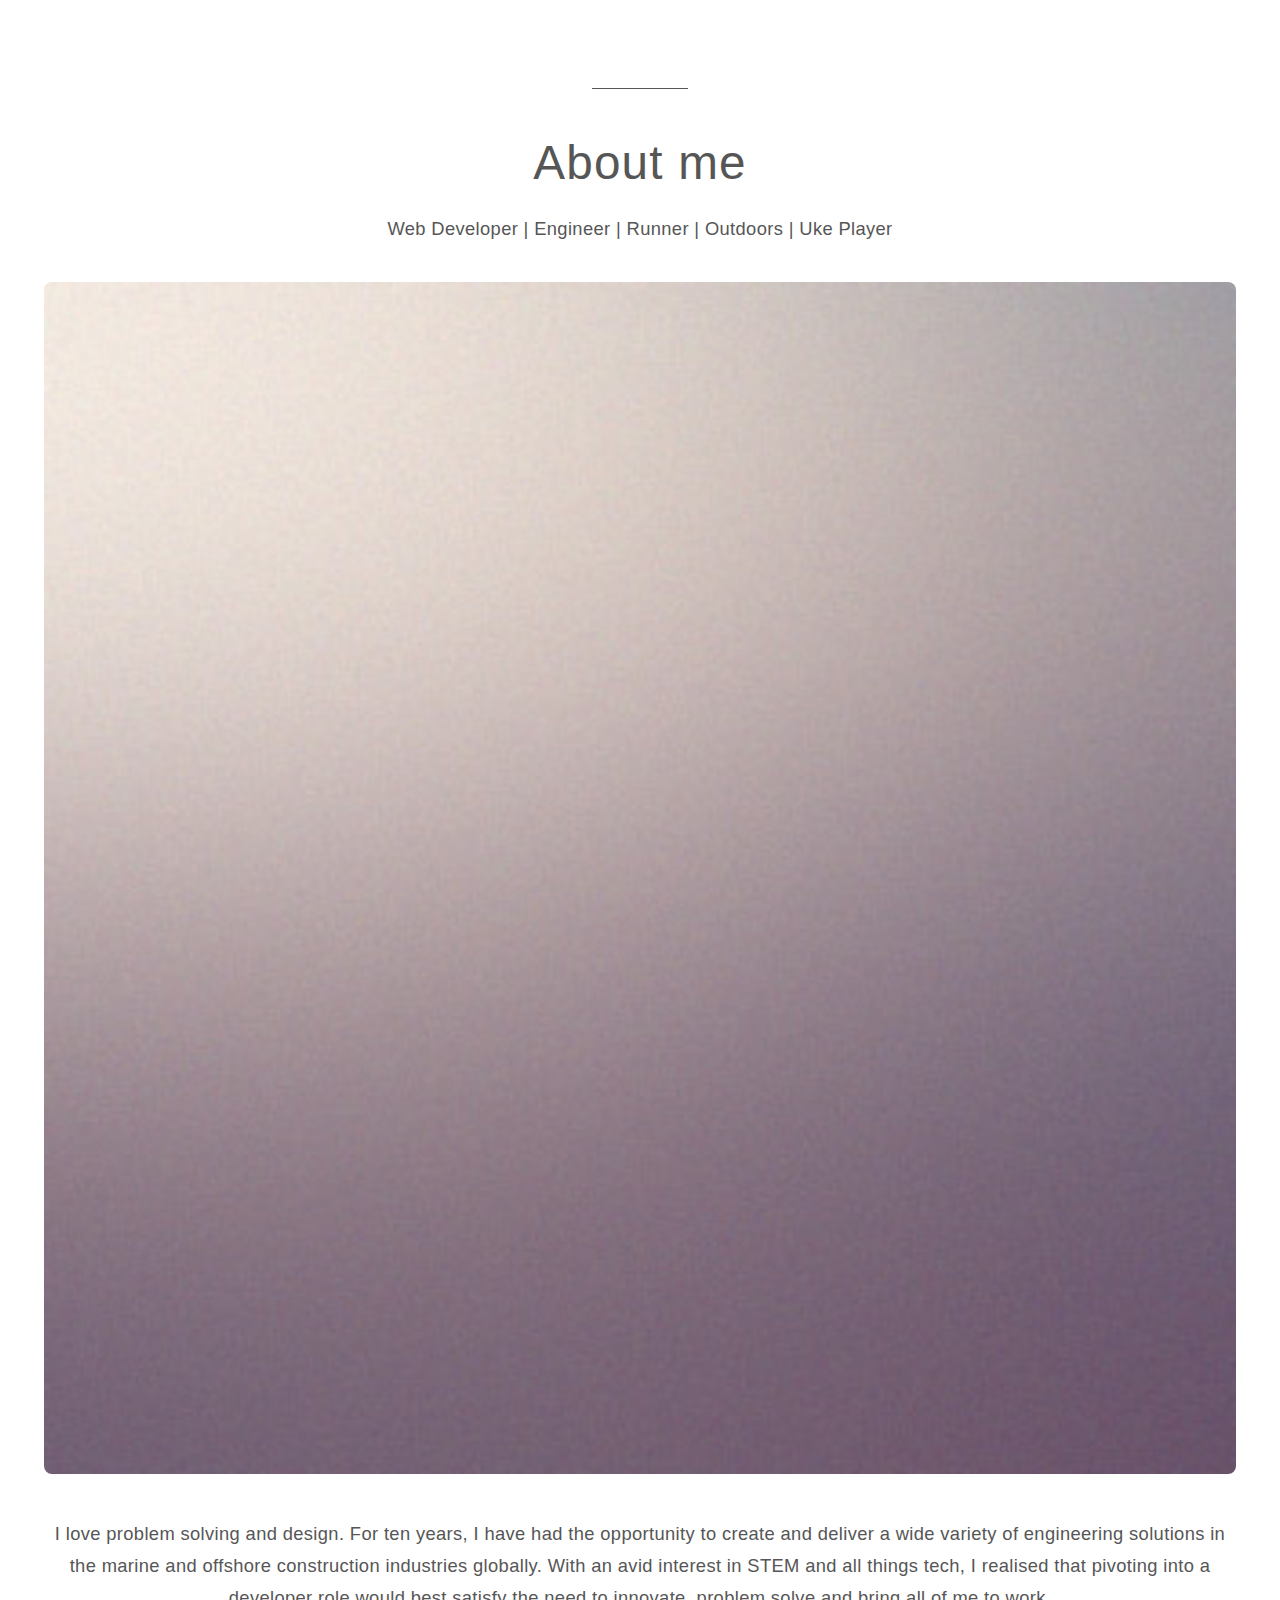
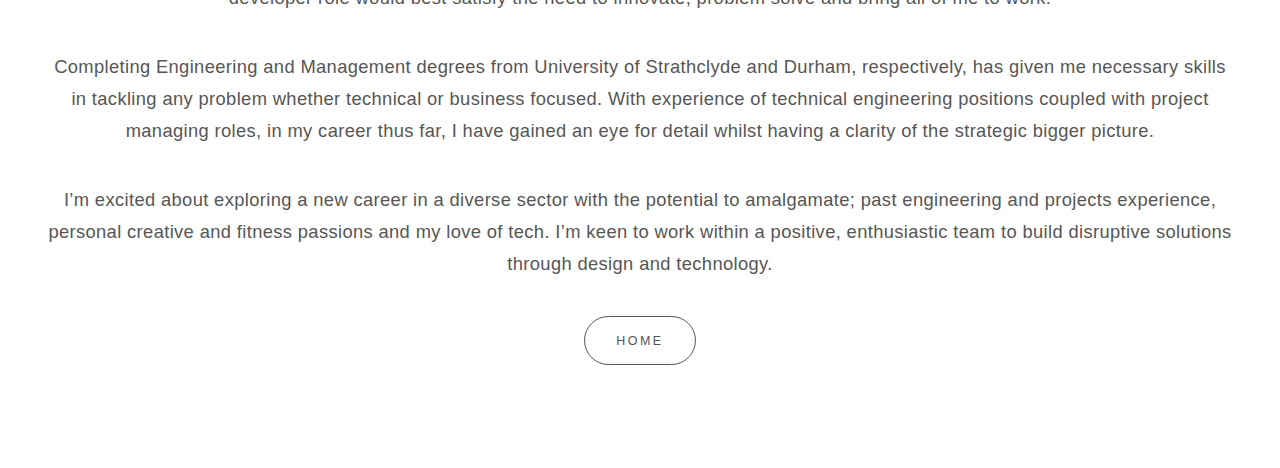
==== aboutme.html @ ddd63828 "general layout" ====
<!DOCTYPE HTML>

<html>
	<head>
		<title>About Me</title>
		<meta charset="utf-8" />
		<meta name="viewport" content="width=device-width, initial-scale=1, user-scalable=no" />
		<!--[if lte IE 8]><script src="assets/js/ie/html5shiv.js"></script><![endif]-->
		<link rel="stylesheet" href="assets/css/main.css" />
		<!--[if lte IE 9]><link rel="stylesheet" href="assets/css/ie9.css" /><![endif]-->
		<!--[if lte IE 8]><link rel="stylesheet" href="assets/css/ie8.css" /><![endif]-->
	</head>
	<body>


		<!-- Wrapper -->
			<div id="wrapper">

				<!-- Main -->
					<section id="main" class="wrapper style1">
						<div class="inner">
							<header class="major">
								<h1>About me</h1>
								<p>Web Developer | Engineer | Runner | Outdoors | Uke Player</p>
							<span class="image main"><img src="images/pic01.jpg" alt="" /></span>
							<p>I love problem solving and design. For ten years, I have had the opportunity to create and deliver a wide variety of engineering solutions in the marine and offshore construction industries globally.  With an avid interest in STEM and all things tech, I realised that pivoting into a developer role would best satisfy the need to innovate, problem solve and bring all of me to work. </p>

							<p>Completing Engineering and Management degrees from University of Strathclyde and Durham, respectively, has given me necessary skills in tackling any problem whether technical or business focused. With experience of technical engineering positions coupled with project managing roles, in my career thus far, I have gained an eye for detail whilst having a clarity of the strategic bigger picture.</p>

							<p>I’m excited about exploring a new career in a diverse sector with the potential to amalgamate; past engineering and projects experience, personal creative and fitness passions and my love of tech. I’m keen to work within a positive, enthusiastic team to build disruptive solutions through design and technology.</p>

              <ul class="actions">
                <li><a href="index.html" class="button big">Home</a></li>
              </ul>

              </header>
						</div>
					</section>



			</div>

		<!-- Scripts -->
			<script src="assets/js/jquery.min.js"></script>
			<script src="assets/js/skel.min.js"></script>
			<script src="assets/js/util.js"></script>
			<!--[if lte IE 8]><script src="assets/js/ie/respond.min.js"></script><![endif]-->
			<script src="assets/js/main.js"></script>

	</body>
</html>
---- assets/css/main.css ----
@import url(font-awesome.min.css);
/* @import url("https://fonts.googleapis.com/css?family=Raleway:300,300italic,500,500italic"); */
@import url('https://fonts.googleapis.com/css?family=Montserrat:300,300italic,500,500italic');


/* Reset */

	html, body, div, span, applet, object, iframe, h1, h2, h3, h4, h5, h6, p, blockquote, pre, a, abbr, acronym, address, big, cite, code, del, dfn, em, img, ins, kbd, q, s, samp, small, strike, strong, sub, sup, tt, var, b, u, i, center, dl, dt, dd, ol, ul, li, fieldset, form, label, legend, table, caption, tbody, tfoot, thead, tr, th, td, article, aside, canvas, details, embed, figure, figcaption, footer, header, hgroup, menu, nav, output, ruby, section, summary, time, mark, audio, video {
		margin: 0;
		padding: 0;
		border: 0;
		font-size: 100%;
		font: inherit;
		vertical-align: baseline;
	}

	article, aside, details, figcaption, figure, footer, header, hgroup, menu, nav, section {
		display: block;
	}

	body {
		line-height: 1;
	}

	ol, ul {
		list-style: none;
	}

	blockquote, q {
		quotes: none;
	}

	blockquote:before, blockquote:after, q:before, q:after {
		content: '';
		content: none;
	}

	table {
		border-collapse: collapse;
		border-spacing: 0;
	}

	body {
		-webkit-text-size-adjust: none;
	}

/* Box Model */

	*, *:before, *:after {
		-moz-box-sizing: border-box;
		-webkit-box-sizing: border-box;
		box-sizing: border-box;
	}

/* Grid */

	.row {
		border-bottom: solid 1px transparent;
		-moz-box-sizing: border-box;
		-webkit-box-sizing: border-box;
		box-sizing: border-box;
	}

	.row > * {
		float: left;
		-moz-box-sizing: border-box;
		-webkit-box-sizing: border-box;
		box-sizing: border-box;
	}

	.row:after, .row:before {
		content: '';
		display: block;
		clear: both;
		height: 0;
	}

	.row.uniform > * > :first-child {
		margin-top: 0;
	}

	.row.uniform > * > :last-child {
		margin-bottom: 0;
	}

	.row.\30 \25 > * {
		padding: 0 0 0 0em;
	}

	.row.\30 \25 {
		margin: 0 0 -1px 0em;
	}

	.row.uniform.\30 \25 > * {
		padding: 0em 0 0 0em;
	}

	.row.uniform.\30 \25 {
		margin: 0em 0 -1px 0em;
	}

	.row > * {
		padding: 0 0 0 2em;
	}

	.row {
		margin: 0 0 -1px -2em;
	}

	.row.uniform > * {
		padding: 2em 0 0 2em;
	}

	.row.uniform {
		margin: -2em 0 -1px -2em;
	}

	.row.\32 00\25 > * {
		padding: 0 0 0 4em;
	}

	.row.\32 00\25 {
		margin: 0 0 -1px -4em;
	}

	.row.uniform.\32 00\25 > * {
		padding: 4em 0 0 4em;
	}

	.row.uniform.\32 00\25 {
		margin: -4em 0 -1px -4em;
	}

	.row.\31 50\25 > * {
		padding: 0 0 0 3em;
	}

	.row.\31 50\25 {
		margin: 0 0 -1px -3em;
	}

	.row.uniform.\31 50\25 > * {
		padding: 3em 0 0 3em;
	}

	.row.uniform.\31 50\25 {
		margin: -3em 0 -1px -3em;
	}

	.row.\35 0\25 > * {
		padding: 0 0 0 1em;
	}

	.row.\35 0\25 {
		margin: 0 0 -1px -1em;
	}

	.row.uniform.\35 0\25 > * {
		padding: 1em 0 0 1em;
	}

	.row.uniform.\35 0\25 {
		margin: -1em 0 -1px -1em;
	}

	.row.\32 5\25 > * {
		padding: 0 0 0 0.5em;
	}

	.row.\32 5\25 {
		margin: 0 0 -1px -0.5em;
	}

	.row.uniform.\32 5\25 > * {
		padding: 0.5em 0 0 0.5em;
	}

	.row.uniform.\32 5\25 {
		margin: -0.5em 0 -1px -0.5em;
	}

	.\31 2u, .\31 2u\24 {
		width: 100%;
		clear: none;
		margin-left: 0;
	}

	.\31 1u, .\31 1u\24 {
		width: 91.6666666667%;
		clear: none;
		margin-left: 0;
	}

	.\31 0u, .\31 0u\24 {
		width: 83.3333333333%;
		clear: none;
		margin-left: 0;
	}

	.\39 u, .\39 u\24 {
		width: 75%;
		clear: none;
		margin-left: 0;
	}

	.\38 u, .\38 u\24 {
		width: 66.6666666667%;
		clear: none;
		margin-left: 0;
	}

	.\37 u, .\37 u\24 {
		width: 58.3333333333%;
		clear: none;
		margin-left: 0;
	}

	.\36 u, .\36 u\24 {
		width: 50%;
		clear: none;
		margin-left: 0;
	}

	.\35 u, .\35 u\24 {
		width: 41.6666666667%;
		clear: none;
		margin-left: 0;
	}

	.\34 u, .\34 u\24 {
		width: 33.3333333333%;
		clear: none;
		margin-left: 0;
	}

	.\33 u, .\33 u\24 {
		width: 25%;
		clear: none;
		margin-left: 0;
	}

	.\32 u, .\32 u\24 {
		width: 16.6666666667%;
		clear: none;
		margin-left: 0;
	}

	.\31 u, .\31 u\24 {
		width: 8.3333333333%;
		clear: none;
		margin-left: 0;
	}

	.\31 2u\24 + *,
	.\31 1u\24 + *,
	.\31 0u\24 + *,
	.\39 u\24 + *,
	.\38 u\24 + *,
	.\37 u\24 + *,
	.\36 u\24 + *,
	.\35 u\24 + *,
	.\34 u\24 + *,
	.\33 u\24 + *,
	.\32 u\24 + *,
	.\31 u\24 + * {
		clear: left;
	}

	.\-11u {
		margin-left: 91.66667%;
	}

	.\-10u {
		margin-left: 83.33333%;
	}

	.\-9u {
		margin-left: 75%;
	}

	.\-8u {
		margin-left: 66.66667%;
	}

	.\-7u {
		margin-left: 58.33333%;
	}

	.\-6u {
		margin-left: 50%;
	}

	.\-5u {
		margin-left: 41.66667%;
	}

	.\-4u {
		margin-left: 33.33333%;
	}

	.\-3u {
		margin-left: 25%;
	}

	.\-2u {
		margin-left: 16.66667%;
	}

	.\-1u {
		margin-left: 8.33333%;
	}

	@media screen and (max-width: 1680px) {

		.row > * {
			padding: 0 0 0 2em;
		}

		.row {
			margin: 0 0 -1px -2em;
		}

		.row.uniform > * {
			padding: 2em 0 0 2em;
		}

		.row.uniform {
			margin: -2em 0 -1px -2em;
		}

		.row.\32 00\25 > * {
			padding: 0 0 0 4em;
		}

		.row.\32 00\25 {
			margin: 0 0 -1px -4em;
		}

		.row.uniform.\32 00\25 > * {
			padding: 4em 0 0 4em;
		}

		.row.uniform.\32 00\25 {
			margin: -4em 0 -1px -4em;
		}

		.row.\31 50\25 > * {
			padding: 0 0 0 3em;
		}

		.row.\31 50\25 {
			margin: 0 0 -1px -3em;
		}

		.row.uniform.\31 50\25 > * {
			padding: 3em 0 0 3em;
		}

		.row.uniform.\31 50\25 {
			margin: -3em 0 -1px -3em;
		}

		.row.\35 0\25 > * {
			padding: 0 0 0 1em;
		}

		.row.\35 0\25 {
			margin: 0 0 -1px -1em;
		}

		.row.uniform.\35 0\25 > * {
			padding: 1em 0 0 1em;
		}

		.row.uniform.\35 0\25 {
			margin: -1em 0 -1px -1em;
		}

		.row.\32 5\25 > * {
			padding: 0 0 0 0.5em;
		}

		.row.\32 5\25 {
			margin: 0 0 -1px -0.5em;
		}

		.row.uniform.\32 5\25 > * {
			padding: 0.5em 0 0 0.5em;
		}

		.row.uniform.\32 5\25 {
			margin: -0.5em 0 -1px -0.5em;
		}

		.\31 2u\28xlarge\29, .\31 2u\24\28xlarge\29 {
			width: 100%;
			clear: none;
			margin-left: 0;
		}

		.\31 1u\28xlarge\29, .\31 1u\24\28xlarge\29 {
			width: 91.6666666667%;
			clear: none;
			margin-left: 0;
		}

		.\31 0u\28xlarge\29, .\31 0u\24\28xlarge\29 {
			width: 83.3333333333%;
			clear: none;
			margin-left: 0;
		}

		.\39 u\28xlarge\29, .\39 u\24\28xlarge\29 {
			width: 75%;
			clear: none;
			margin-left: 0;
		}

		.\38 u\28xlarge\29, .\38 u\24\28xlarge\29 {
			width: 66.6666666667%;
			clear: none;
			margin-left: 0;
		}

		.\37 u\28xlarge\29, .\37 u\24\28xlarge\29 {
			width: 58.3333333333%;
			clear: none;
			margin-left: 0;
		}

		.\36 u\28xlarge\29, .\36 u\24\28xlarge\29 {
			width: 50%;
			clear: none;
			margin-left: 0;
		}

		.\35 u\28xlarge\29, .\35 u\24\28xlarge\29 {
			width: 41.6666666667%;
			clear: none;
			margin-left: 0;
		}

		.\34 u\28xlarge\29, .\34 u\24\28xlarge\29 {
			width: 33.3333333333%;
			clear: none;
			margin-left: 0;
		}

		.\33 u\28xlarge\29, .\33 u\24\28xlarge\29 {
			width: 25%;
			clear: none;
			margin-left: 0;
		}

		.\32 u\28xlarge\29, .\32 u\24\28xlarge\29 {
			width: 16.6666666667%;
			clear: none;
			margin-left: 0;
		}

		.\31 u\28xlarge\29, .\31 u\24\28xlarge\29 {
			width: 8.3333333333%;
			clear: none;
			margin-left: 0;
		}

		.\31 2u\24\28xlarge\29 + *,
		.\31 1u\24\28xlarge\29 + *,
		.\31 0u\24\28xlarge\29 + *,
		.\39 u\24\28xlarge\29 + *,
		.\38 u\24\28xlarge\29 + *,
		.\37 u\24\28xlarge\29 + *,
		.\36 u\24\28xlarge\29 + *,
		.\35 u\24\28xlarge\29 + *,
		.\34 u\24\28xlarge\29 + *,
		.\33 u\24\28xlarge\29 + *,
		.\32 u\24\28xlarge\29 + *,
		.\31 u\24\28xlarge\29 + * {
			clear: left;
		}

		.\-11u\28xlarge\29 {
			margin-left: 91.66667%;
		}

		.\-10u\28xlarge\29 {
			margin-left: 83.33333%;
		}

		.\-9u\28xlarge\29 {
			margin-left: 75%;
		}

		.\-8u\28xlarge\29 {
			margin-left: 66.66667%;
		}

		.\-7u\28xlarge\29 {
			margin-left: 58.33333%;
		}

		.\-6u\28xlarge\29 {
			margin-left: 50%;
		}

		.\-5u\28xlarge\29 {
			margin-left: 41.66667%;
		}

		.\-4u\28xlarge\29 {
			margin-left: 33.33333%;
		}

		.\-3u\28xlarge\29 {
			margin-left: 25%;
		}

		.\-2u\28xlarge\29 {
			margin-left: 16.66667%;
		}

		.\-1u\28xlarge\29 {
			margin-left: 8.33333%;
		}

	}

	@media screen and (max-width: 1280px) {

		.row > * {
			padding: 0 0 0 2em;
		}

		.row {
			margin: 0 0 -1px -2em;
		}

		.row.uniform > * {
			padding: 2em 0 0 2em;
		}

		.row.uniform {
			margin: -2em 0 -1px -2em;
		}

		.row.\32 00\25 > * {
			padding: 0 0 0 4em;
		}

		.row.\32 00\25 {
			margin: 0 0 -1px -4em;
		}

		.row.uniform.\32 00\25 > * {
			padding: 4em 0 0 4em;
		}

		.row.uniform.\32 00\25 {
			margin: -4em 0 -1px -4em;
		}

		.row.\31 50\25 > * {
			padding: 0 0 0 3em;
		}

		.row.\31 50\25 {
			margin: 0 0 -1px -3em;
		}

		.row.uniform.\31 50\25 > * {
			padding: 3em 0 0 3em;
		}

		.row.uniform.\31 50\25 {
			margin: -3em 0 -1px -3em;
		}

		.row.\35 0\25 > * {
			padding: 0 0 0 1em;
		}

		.row.\35 0\25 {
			margin: 0 0 -1px -1em;
		}

		.row.uniform.\35 0\25 > * {
			padding: 1em 0 0 1em;
		}

		.row.uniform.\35 0\25 {
			margin: -1em 0 -1px -1em;
		}

		.row.\32 5\25 > * {
			padding: 0 0 0 0.5em;
		}

		.row.\32 5\25 {
			margin: 0 0 -1px -0.5em;
		}

		.row.uniform.\32 5\25 > * {
			padding: 0.5em 0 0 0.5em;
		}

		.row.uniform.\32 5\25 {
			margin: -0.5em 0 -1px -0.5em;
		}

		.\31 2u\28large\29, .\31 2u\24\28large\29 {
			width: 100%;
			clear: none;
			margin-left: 0;
		}

		.\31 1u\28large\29, .\31 1u\24\28large\29 {
			width: 91.6666666667%;
			clear: none;
			margin-left: 0;
		}

		.\31 0u\28large\29, .\31 0u\24\28large\29 {
			width: 83.3333333333%;
			clear: none;
			margin-left: 0;
		}

		.\39 u\28large\29, .\39 u\24\28large\29 {
			width: 75%;
			clear: none;
			margin-left: 0;
		}

		.\38 u\28large\29, .\38 u\24\28large\29 {
			width: 66.6666666667%;
			clear: none;
			margin-left: 0;
		}

		.\37 u\28large\29, .\37 u\24\28large\29 {
			width: 58.3333333333%;
			clear: none;
			margin-left: 0;
		}

		.\36 u\28large\29, .\36 u\24\28large\29 {
			width: 50%;
			clear: none;
			margin-left: 0;
		}

		.\35 u\28large\29, .\35 u\24\28large\29 {
			width: 41.6666666667%;
			clear: none;
			margin-left: 0;
		}

		.\34 u\28large\29, .\34 u\24\28large\29 {
			width: 33.3333333333%;
			clear: none;
			margin-left: 0;
		}

		.\33 u\28large\29, .\33 u\24\28large\29 {
			width: 25%;
			clear: none;
			margin-left: 0;
		}

		.\32 u\28large\29, .\32 u\24\28large\29 {
			width: 16.6666666667%;
			clear: none;
			margin-left: 0;
		}

		.\31 u\28large\29, .\31 u\24\28large\29 {
			width: 8.3333333333%;
			clear: none;
			margin-left: 0;
		}

		.\31 2u\24\28large\29 + *,
		.\31 1u\24\28large\29 + *,
		.\31 0u\24\28large\29 + *,
		.\39 u\24\28large\29 + *,
		.\38 u\24\28large\29 + *,
		.\37 u\24\28large\29 + *,
		.\36 u\24\28large\29 + *,
		.\35 u\24\28large\29 + *,
		.\34 u\24\28large\29 + *,
		.\33 u\24\28large\29 + *,
		.\32 u\24\28large\29 + *,
		.\31 u\24\28large\29 + * {
			clear: left;
		}

		.\-11u\28large\29 {
			margin-left: 91.66667%;
		}

		.\-10u\28large\29 {
			margin-left: 83.33333%;
		}

		.\-9u\28large\29 {
			margin-left: 75%;
		}

		.\-8u\28large\29 {
			margin-left: 66.66667%;
		}

		.\-7u\28large\29 {
			margin-left: 58.33333%;
		}

		.\-6u\28large\29 {
			margin-left: 50%;
		}

		.\-5u\28large\29 {
			margin-left: 41.66667%;
		}

		.\-4u\28large\29 {
			margin-left: 33.33333%;
		}

		.\-3u\28large\29 {
			margin-left: 25%;
		}

		.\-2u\28large\29 {
			margin-left: 16.66667%;
		}

		.\-1u\28large\29 {
			margin-left: 8.33333%;
		}

	}

	@media screen and (max-width: 980px) {

		.row > * {
			padding: 0 0 0 1.5em;
		}

		.row {
			margin: 0 0 -1px -1.5em;
		}

		.row.uniform > * {
			padding: 1.5em 0 0 1.5em;
		}

		.row.uniform {
			margin: -1.5em 0 -1px -1.5em;
		}

		.row.\32 00\25 > * {
			padding: 0 0 0 3em;
		}

		.row.\32 00\25 {
			margin: 0 0 -1px -3em;
		}

		.row.uniform.\32 00\25 > * {
			padding: 3em 0 0 3em;
		}

		.row.uniform.\32 00\25 {
			margin: -3em 0 -1px -3em;
		}

		.row.\31 50\25 > * {
			padding: 0 0 0 2.25em;
		}

		.row.\31 50\25 {
			margin: 0 0 -1px -2.25em;
		}

		.row.uniform.\31 50\25 > * {
			padding: 2.25em 0 0 2.25em;
		}

		.row.uniform.\31 50\25 {
			margin: -2.25em 0 -1px -2.25em;
		}

		.row.\35 0\25 > * {
			padding: 0 0 0 0.75em;
		}

		.row.\35 0\25 {
			margin: 0 0 -1px -0.75em;
		}

		.row.uniform.\35 0\25 > * {
			padding: 0.75em 0 0 0.75em;
		}

		.row.uniform.\35 0\25 {
			margin: -0.75em 0 -1px -0.75em;
		}

		.row.\32 5\25 > * {
			padding: 0 0 0 0.375em;
		}

		.row.\32 5\25 {
			margin: 0 0 -1px -0.375em;
		}

		.row.uniform.\32 5\25 > * {
			padding: 0.375em 0 0 0.375em;
		}

		.row.uniform.\32 5\25 {
			margin: -0.375em 0 -1px -0.375em;
		}

		.\31 2u\28medium\29, .\31 2u\24\28medium\29 {
			width: 100%;
			clear: none;
			margin-left: 0;
		}

		.\31 1u\28medium\29, .\31 1u\24\28medium\29 {
			width: 91.6666666667%;
			clear: none;
			margin-left: 0;
		}

		.\31 0u\28medium\29, .\31 0u\24\28medium\29 {
			width: 83.3333333333%;
			clear: none;
			margin-left: 0;
		}

		.\39 u\28medium\29, .\39 u\24\28medium\29 {
			width: 75%;
			clear: none;
			margin-left: 0;
		}

		.\38 u\28medium\29, .\38 u\24\28medium\29 {
			width: 66.6666666667%;
			clear: none;
			margin-left: 0;
		}

		.\37 u\28medium\29, .\37 u\24\28medium\29 {
			width: 58.3333333333%;
			clear: none;
			margin-left: 0;
		}

		.\36 u\28medium\29, .\36 u\24\28medium\29 {
			width: 50%;
			clear: none;
			margin-left: 0;
		}

		.\35 u\28medium\29, .\35 u\24\28medium\29 {
			width: 41.6666666667%;
			clear: none;
			margin-left: 0;
		}

		.\34 u\28medium\29, .\34 u\24\28medium\29 {
			width: 33.3333333333%;
			clear: none;
			margin-left: 0;
		}

		.\33 u\28medium\29, .\33 u\24\28medium\29 {
			width: 25%;
			clear: none;
			margin-left: 0;
		}

		.\32 u\28medium\29, .\32 u\24\28medium\29 {
			width: 16.6666666667%;
			clear: none;
			margin-left: 0;
		}

		.\31 u\28medium\29, .\31 u\24\28medium\29 {
			width: 8.3333333333%;
			clear: none;
			margin-left: 0;
		}

		.\31 2u\24\28medium\29 + *,
		.\31 1u\24\28medium\29 + *,
		.\31 0u\24\28medium\29 + *,
		.\39 u\24\28medium\29 + *,
		.\38 u\24\28medium\29 + *,
		.\37 u\24\28medium\29 + *,
		.\36 u\24\28medium\29 + *,
		.\35 u\24\28medium\29 + *,
		.\34 u\24\28medium\29 + *,
		.\33 u\24\28medium\29 + *,
		.\32 u\24\28medium\29 + *,
		.\31 u\24\28medium\29 + * {
			clear: left;
		}

		.\-11u\28medium\29 {
			margin-left: 91.66667%;
		}

		.\-10u\28medium\29 {
			margin-left: 83.33333%;
		}

		.\-9u\28medium\29 {
			margin-left: 75%;
		}

		.\-8u\28medium\29 {
			margin-left: 66.66667%;
		}

		.\-7u\28medium\29 {
			margin-left: 58.33333%;
		}

		.\-6u\28medium\29 {
			margin-left: 50%;
		}

		.\-5u\28medium\29 {
			margin-left: 41.66667%;
		}

		.\-4u\28medium\29 {
			margin-left: 33.33333%;
		}

		.\-3u\28medium\29 {
			margin-left: 25%;
		}

		.\-2u\28medium\29 {
			margin-left: 16.66667%;
		}

		.\-1u\28medium\29 {
			margin-left: 8.33333%;
		}

	}

	@media screen and (max-width: 736px) {

		.row > * {
			padding: 0 0 0 1em;
		}

		.row {
			margin: 0 0 -1px -1em;
		}

		.row.uniform > * {
			padding: 1em 0 0 1em;
		}

		.row.uniform {
			margin: -1em 0 -1px -1em;
		}

		.row.\32 00\25 > * {
			padding: 0 0 0 2em;
		}

		.row.\32 00\25 {
			margin: 0 0 -1px -2em;
		}

		.row.uniform.\32 00\25 > * {
			padding: 2em 0 0 2em;
		}

		.row.uniform.\32 00\25 {
			margin: -2em 0 -1px -2em;
		}

		.row.\31 50\25 > * {
			padding: 0 0 0 1.5em;
		}

		.row.\31 50\25 {
			margin: 0 0 -1px -1.5em;
		}

		.row.uniform.\31 50\25 > * {
			padding: 1.5em 0 0 1.5em;
		}

		.row.uniform.\31 50\25 {
			margin: -1.5em 0 -1px -1.5em;
		}

		.row.\35 0\25 > * {
			padding: 0 0 0 0.5em;
		}

		.row.\35 0\25 {
			margin: 0 0 -1px -0.5em;
		}

		.row.uniform.\35 0\25 > * {
			padding: 0.5em 0 0 0.5em;
		}

		.row.uniform.\35 0\25 {
			margin: -0.5em 0 -1px -0.5em;
		}

		.row.\32 5\25 > * {
			padding: 0 0 0 0.25em;
		}

		.row.\32 5\25 {
			margin: 0 0 -1px -0.25em;
		}

		.row.uniform.\32 5\25 > * {
			padding: 0.25em 0 0 0.25em;
		}

		.row.uniform.\32 5\25 {
			margin: -0.25em 0 -1px -0.25em;
		}

		.\31 2u\28small\29, .\31 2u\24\28small\29 {
			width: 100%;
			clear: none;
			margin-left: 0;
		}

		.\31 1u\28small\29, .\31 1u\24\28small\29 {
			width: 91.6666666667%;
			clear: none;
			margin-left: 0;
		}

		.\31 0u\28small\29, .\31 0u\24\28small\29 {
			width: 83.3333333333%;
			clear: none;
			margin-left: 0;
		}

		.\39 u\28small\29, .\39 u\24\28small\29 {
			width: 75%;
			clear: none;
			margin-left: 0;
		}

		.\38 u\28small\29, .\38 u\24\28small\29 {
			width: 66.6666666667%;
			clear: none;
			margin-left: 0;
		}

		.\37 u\28small\29, .\37 u\24\28small\29 {
			width: 58.3333333333%;
			clear: none;
			margin-left: 0;
		}

		.\36 u\28small\29, .\36 u\24\28small\29 {
			width: 50%;
			clear: none;
			margin-left: 0;
		}

		.\35 u\28small\29, .\35 u\24\28small\29 {
			width: 41.6666666667%;
			clear: none;
			margin-left: 0;
		}

		.\34 u\28small\29, .\34 u\24\28small\29 {
			width: 33.3333333333%;
			clear: none;
			margin-left: 0;
		}

		.\33 u\28small\29, .\33 u\24\28small\29 {
			width: 25%;
			clear: none;
			margin-left: 0;
		}

		.\32 u\28small\29, .\32 u\24\28small\29 {
			width: 16.6666666667%;
			clear: none;
			margin-left: 0;
		}

		.\31 u\28small\29, .\31 u\24\28small\29 {
			width: 8.3333333333%;
			clear: none;
			margin-left: 0;
		}

		.\31 2u\24\28small\29 + *,
		.\31 1u\24\28small\29 + *,
		.\31 0u\24\28small\29 + *,
		.\39 u\24\28small\29 + *,
		.\38 u\24\28small\29 + *,
		.\37 u\24\28small\29 + *,
		.\36 u\24\28small\29 + *,
		.\35 u\24\28small\29 + *,
		.\34 u\24\28small\29 + *,
		.\33 u\24\28small\29 + *,
		.\32 u\24\28small\29 + *,
		.\31 u\24\28small\29 + * {
			clear: left;
		}

		.\-11u\28small\29 {
			margin-left: 91.66667%;
		}

		.\-10u\28small\29 {
			margin-left: 83.33333%;
		}

		.\-9u\28small\29 {
			margin-left: 75%;
		}

		.\-8u\28small\29 {
			margin-left: 66.66667%;
		}

		.\-7u\28small\29 {
			margin-left: 58.33333%;
		}

		.\-6u\28small\29 {
			margin-left: 50%;
		}

		.\-5u\28small\29 {
			margin-left: 41.66667%;
		}

		.\-4u\28small\29 {
			margin-left: 33.33333%;
		}

		.\-3u\28small\29 {
			margin-left: 25%;
		}

		.\-2u\28small\29 {
			margin-left: 16.66667%;
		}

		.\-1u\28small\29 {
			margin-left: 8.33333%;
		}

	}

	@media screen and (max-width: 480px) {

		.row > * {
			padding: 0 0 0 1em;
		}

		.row {
			margin: 0 0 -1px -1em;
		}

		.row.uniform > * {
			padding: 1em 0 0 1em;
		}

		.row.uniform {
			margin: -1em 0 -1px -1em;
		}

		.row.\32 00\25 > * {
			padding: 0 0 0 2em;
		}

		.row.\32 00\25 {
			margin: 0 0 -1px -2em;
		}

		.row.uniform.\32 00\25 > * {
			padding: 2em 0 0 2em;
		}

		.row.uniform.\32 00\25 {
			margin: -2em 0 -1px -2em;
		}

		.row.\31 50\25 > * {
			padding: 0 0 0 1.5em;
		}

		.row.\31 50\25 {
			margin: 0 0 -1px -1.5em;
		}

		.row.uniform.\31 50\25 > * {
			padding: 1.5em 0 0 1.5em;
		}

		.row.uniform.\31 50\25 {
			margin: -1.5em 0 -1px -1.5em;
		}

		.row.\35 0\25 > * {
			padding: 0 0 0 0.5em;
		}

		.row.\35 0\25 {
			margin: 0 0 -1px -0.5em;
		}

		.row.uniform.\35 0\25 > * {
			padding: 0.5em 0 0 0.5em;
		}

		.row.uniform.\35 0\25 {
			margin: -0.5em 0 -1px -0.5em;
		}

		.row.\32 5\25 > * {
			padding: 0 0 0 0.25em;
		}

		.row.\32 5\25 {
			margin: 0 0 -1px -0.25em;
		}

		.row.uniform.\32 5\25 > * {
			padding: 0.25em 0 0 0.25em;
		}

		.row.uniform.\32 5\25 {
			margin: -0.25em 0 -1px -0.25em;
		}

		.\31 2u\28xsmall\29, .\31 2u\24\28xsmall\29 {
			width: 100%;
			clear: none;
			margin-left: 0;
		}

		.\31 1u\28xsmall\29, .\31 1u\24\28xsmall\29 {
			width: 91.6666666667%;
			clear: none;
			margin-left: 0;
		}

		.\31 0u\28xsmall\29, .\31 0u\24\28xsmall\29 {
			width: 83.3333333333%;
			clear: none;
			margin-left: 0;
		}

		.\39 u\28xsmall\29, .\39 u\24\28xsmall\29 {
			width: 75%;
			clear: none;
			margin-left: 0;
		}

		.\38 u\28xsmall\29, .\38 u\24\28xsmall\29 {
			width: 66.6666666667%;
			clear: none;
			margin-left: 0;
		}

		.\37 u\28xsmall\29, .\37 u\24\28xsmall\29 {
			width: 58.3333333333%;
			clear: none;
			margin-left: 0;
		}

		.\36 u\28xsmall\29, .\36 u\24\28xsmall\29 {
			width: 50%;
			clear: none;
			margin-left: 0;
		}

		.\35 u\28xsmall\29, .\35 u\24\28xsmall\29 {
			width: 41.6666666667%;
			clear: none;
			margin-left: 0;
		}

		.\34 u\28xsmall\29, .\34 u\24\28xsmall\29 {
			width: 33.3333333333%;
			clear: none;
			margin-left: 0;
		}

		.\33 u\28xsmall\29, .\33 u\24\28xsmall\29 {
			width: 25%;
			clear: none;
			margin-left: 0;
		}

		.\32 u\28xsmall\29, .\32 u\24\28xsmall\29 {
			width: 16.6666666667%;
			clear: none;
			margin-left: 0;
		}

		.\31 u\28xsmall\29, .\31 u\24\28xsmall\29 {
			width: 8.3333333333%;
			clear: none;
			margin-left: 0;
		}

		.\31 2u\24\28xsmall\29 + *,
		.\31 1u\24\28xsmall\29 + *,
		.\31 0u\24\28xsmall\29 + *,
		.\39 u\24\28xsmall\29 + *,
		.\38 u\24\28xsmall\29 + *,
		.\37 u\24\28xsmall\29 + *,
		.\36 u\24\28xsmall\29 + *,
		.\35 u\24\28xsmall\29 + *,
		.\34 u\24\28xsmall\29 + *,
		.\33 u\24\28xsmall\29 + *,
		.\32 u\24\28xsmall\29 + *,
		.\31 u\24\28xsmall\29 + * {
			clear: left;
		}

		.\-11u\28xsmall\29 {
			margin-left: 91.66667%;
		}

		.\-10u\28xsmall\29 {
			margin-left: 83.33333%;
		}

		.\-9u\28xsmall\29 {
			margin-left: 75%;
		}

		.\-8u\28xsmall\29 {
			margin-left: 66.66667%;
		}

		.\-7u\28xsmall\29 {
			margin-left: 58.33333%;
		}

		.\-6u\28xsmall\29 {
			margin-left: 50%;
		}

		.\-5u\28xsmall\29 {
			margin-left: 41.66667%;
		}

		.\-4u\28xsmall\29 {
			margin-left: 33.33333%;
		}

		.\-3u\28xsmall\29 {
			margin-left: 25%;
		}

		.\-2u\28xsmall\29 {
			margin-left: 16.66667%;
		}

		.\-1u\28xsmall\29 {
			margin-left: 8.33333%;
		}

	}

	@media screen and (max-width: 360px) {

		.row > * {
			padding: 0 0 0 1em;
		}

		.row {
			margin: 0 0 -1px -1em;
		}

		.row.uniform > * {
			padding: 1em 0 0 1em;
		}

		.row.uniform {
			margin: -1em 0 -1px -1em;
		}

		.row.\32 00\25 > * {
			padding: 0 0 0 2em;
		}

		.row.\32 00\25 {
			margin: 0 0 -1px -2em;
		}

		.row.uniform.\32 00\25 > * {
			padding: 2em 0 0 2em;
		}

		.row.uniform.\32 00\25 {
			margin: -2em 0 -1px -2em;
		}

		.row.\31 50\25 > * {
			padding: 0 0 0 1.5em;
		}

		.row.\31 50\25 {
			margin: 0 0 -1px -1.5em;
		}

		.row.uniform.\31 50\25 > * {
			padding: 1.5em 0 0 1.5em;
		}

		.row.uniform.\31 50\25 {
			margin: -1.5em 0 -1px -1.5em;
		}

		.row.\35 0\25 > * {
			padding: 0 0 0 0.5em;
		}

		.row.\35 0\25 {
			margin: 0 0 -1px -0.5em;
		}

		.row.uniform.\35 0\25 > * {
			padding: 0.5em 0 0 0.5em;
		}

		.row.uniform.\35 0\25 {
			margin: -0.5em 0 -1px -0.5em;
		}

		.row.\32 5\25 > * {
			padding: 0 0 0 0.25em;
		}

		.row.\32 5\25 {
			margin: 0 0 -1px -0.25em;
		}

		.row.uniform.\32 5\25 > * {
			padding: 0.25em 0 0 0.25em;
		}

		.row.uniform.\32 5\25 {
			margin: -0.25em 0 -1px -0.25em;
		}

		.\31 2u\28xxsmall\29, .\31 2u\24\28xxsmall\29 {
			width: 100%;
			clear: none;
			margin-left: 0;
		}

		.\31 1u\28xxsmall\29, .\31 1u\24\28xxsmall\29 {
			width: 91.6666666667%;
			clear: none;
			margin-left: 0;
		}

		.\31 0u\28xxsmall\29, .\31 0u\24\28xxsmall\29 {
			width: 83.3333333333%;
			clear: none;
			margin-left: 0;
		}

		.\39 u\28xxsmall\29, .\39 u\24\28xxsmall\29 {
			width: 75%;
			clear: none;
			margin-left: 0;
		}

		.\38 u\28xxsmall\29, .\38 u\24\28xxsmall\29 {
			width: 66.6666666667%;
			clear: none;
			margin-left: 0;
		}

		.\37 u\28xxsmall\29, .\37 u\24\28xxsmall\29 {
			width: 58.3333333333%;
			clear: none;
			margin-left: 0;
		}

		.\36 u\28xxsmall\29, .\36 u\24\28xxsmall\29 {
			width: 50%;
			clear: none;
			margin-left: 0;
		}

		.\35 u\28xxsmall\29, .\35 u\24\28xxsmall\29 {
			width: 41.6666666667%;
			clear: none;
			margin-left: 0;
		}

		.\34 u\28xxsmall\29, .\34 u\24\28xxsmall\29 {
			width: 33.3333333333%;
			clear: none;
			margin-left: 0;
		}

		.\33 u\28xxsmall\29, .\33 u\24\28xxsmall\29 {
			width: 25%;
			clear: none;
			margin-left: 0;
		}

		.\32 u\28xxsmall\29, .\32 u\24\28xxsmall\29 {
			width: 16.6666666667%;
			clear: none;
			margin-left: 0;
		}

		.\31 u\28xxsmall\29, .\31 u\24\28xxsmall\29 {
			width: 8.3333333333%;
			clear: none;
			margin-left: 0;
		}

		.\31 2u\24\28xxsmall\29 + *,
		.\31 1u\24\28xxsmall\29 + *,
		.\31 0u\24\28xxsmall\29 + *,
		.\39 u\24\28xxsmall\29 + *,
		.\38 u\24\28xxsmall\29 + *,
		.\37 u\24\28xxsmall\29 + *,
		.\36 u\24\28xxsmall\29 + *,
		.\35 u\24\28xxsmall\29 + *,
		.\34 u\24\28xxsmall\29 + *,
		.\33 u\24\28xxsmall\29 + *,
		.\32 u\24\28xxsmall\29 + *,
		.\31 u\24\28xxsmall\29 + * {
			clear: left;
		}

		.\-11u\28xxsmall\29 {
			margin-left: 91.66667%;
		}

		.\-10u\28xxsmall\29 {
			margin-left: 83.33333%;
		}

		.\-9u\28xxsmall\29 {
			margin-left: 75%;
		}

		.\-8u\28xxsmall\29 {
			margin-left: 66.66667%;
		}

		.\-7u\28xxsmall\29 {
			margin-left: 58.33333%;
		}

		.\-6u\28xxsmall\29 {
			margin-left: 50%;
		}

		.\-5u\28xxsmall\29 {
			margin-left: 41.66667%;
		}

		.\-4u\28xxsmall\29 {
			margin-left: 33.33333%;
		}

		.\-3u\28xxsmall\29 {
			margin-left: 25%;
		}

		.\-2u\28xxsmall\29 {
			margin-left: 16.66667%;
		}

		.\-1u\28xxsmall\29 {
			margin-left: 8.33333%;
		}

	}

/* Basic */

	@-ms-viewport {
		width: device-width;
	}

	body {
		-ms-overflow-style: scrollbar;
	}

	@media screen and (max-width: 480px) {

		html, body {
			min-width: 320px;
		}

	}

	body {
		background: #ffffff;
	}

		body.is-loading *, body.is-loading *:before, body.is-loading *:after {
			-moz-animation: none !important;
			-webkit-animation: none !important;
			-ms-animation: none !important;
			animation: none !important;
			-moz-transition: none !important;
			-webkit-transition: none !important;
			-ms-transition: none !important;
			transition: none !important;
		}

/* Type */

	body {
		background-color: #ffffff;
		color: #565656;
	}

	body, input, select, textarea {
		font-family: Raleway, Helvetica, sans-serif;
		font-size: 14pt;
		font-weight: 300;
		line-height: 1.75;
		letter-spacing: 0.025em;
	}

		@media screen and (max-width: 1680px) {

			body, input, select, textarea {
				font-size: 12pt;
			}

		}

		@media screen and (max-width: 1280px) {

			body, input, select, textarea {
				font-size: 11pt;
			}

		}

		@media screen and (max-width: 980px) {

			body, input, select, textarea {
				font-size: 12pt;
			}

		}

		@media screen and (max-width: 736px) {

			body, input, select, textarea {
				font-size: 11pt;
			}

		}

		@media screen and (max-width: 480px) {

			body, input, select, textarea {
				font-size: 11pt;
			}

		}

		@media screen and (max-width: 360px) {

			body, input, select, textarea {
				font-size: 10.5pt;
			}

		}

	input, select, textarea {
		color: inherit;
	}

	a {
		-moz-transition: border-bottom-color 0.2s ease;
		-webkit-transition: border-bottom-color 0.2s ease;
		-ms-transition: border-bottom-color 0.2s ease;
		transition: border-bottom-color 0.2s ease;
		color: inherit;
		text-decoration: none;
		border-bottom: dotted 1px;
	}

		a:hover {
			border-bottom-color: transparent;
		}

	strong, b {
		color: inherit;
		font-weight: 500;
	}

	em, i {
		font-style: italic;
	}

	p {
		margin: 0 0 2em 0;
	}

	h1, h2, h3, h4, h5, h6 {
		color: inherit;
		font-weight: 300;
		line-height: 1.5;
		margin: 0 0 1.75rem 0;
		letter-spacing: 0.05em;
	}

		h1 a, h2 a, h3 a, h4 a, h5 a, h6 a {
			color: inherit;
			text-decoration: none;
		}

		@media screen and (max-width: 1280px) {

			h1, h2, h3, h4, h5, h6 {
				margin: 0 0 1.5rem 0;
			}

		}

		@media screen and (max-width: 736px) {

			h1, h2, h3, h4, h5, h6 {
				margin: 0 0 1.25rem 0;
			}

		}

	h1 {
		font-size: 3.25em;
		line-height: 1.1;
		margin: 0 0 1.5rem 0;
		letter-spacing: 0.025em;
	}

		@media screen and (max-width: 736px) {

			h1 {
				font-size: 2em;
				line-height: 1.3;
				margin: 0 0 1rem 0;
			}

		}

	h2 {
		font-size: 2.5em;
		line-height: 1.3;
	}

		@media screen and (max-width: 1280px) {

			h2 {
				font-size: 2.25em;
			}

		}

		@media screen and (max-width: 736px) {

			h2 {
				font-size: 1.5em;
				line-height: 1.5;
			}

		}

	h3 {
		font-size: 1.75em;
	}

		@media screen and (max-width: 736px) {

			h3 {
				font-size: 1.25em;
			}

		}

	h4 {
		font-size: 1.1em;
	}

		@media screen and (max-width: 736px) {

			h4 {
				font-size: 1em;
			}

		}

	h5 {
		font-size: 0.9em;
	}

	h6 {
		font-size: 0.7em;
	}

	sub {
		font-size: 0.8em;
		position: relative;
		top: 0.5em;
	}

	sup {
		font-size: 0.8em;
		position: relative;
		top: -0.5em;
	}

	blockquote {
		border-left: solid 4px;
		font-style: italic;
		margin: 0 0 2em 0;
		padding: 0.5em 0 0.5em 2em;
	}

	code {
		border-radius: 0.5rem;
		font-family: "Courier New", monospace;
		font-size: 0.9em;
		margin: 0 0.25em;
		padding: 0.25em 0.65em;
	}

	pre {
		-webkit-overflow-scrolling: touch;
		font-family: "Courier New", monospace;
		font-size: 0.9em;
		margin: 0 0 2em 0;
	}

		pre code {
			display: block;
			padding: 1em 1.5em;
			overflow-x: auto;
		}

	hr {
		border: 0;
		border-bottom: solid 1px;
		margin: 3em 0;
	}

		hr.major {
			margin: 5em 0;
		}

	.align-left {
		text-align: left;
	}

	.align-center {
		text-align: center;
	}

	.align-right {
		text-align: right;
	}

	blockquote {
		border-left-color: rgba(86, 86, 86, 0.25);
	}

	hr {
		border-bottom-color: rgba(86, 86, 86, 0.25);
	}

	code {
		background: rgba(86, 86, 86, 0.075);
	}

/* Box */

	.box {
		border-radius: 0.5rem;
		border: solid 1px;
		margin-bottom: 2em;
		padding: 1.5em;
	}

		.box > :last-child,
		.box > :last-child > :last-child,
		.box > :last-child > :last-child > :last-child {
			margin-bottom: 0;
		}

		.box.alt {
			border: 0;
			border-radius: 0;
			padding: 0;
		}

/* Button */

	input[type="submit"],
	input[type="reset"],
	input[type="button"],
	button,
	.button {
		-moz-appearance: none;
		-webkit-appearance: none;
		-ms-appearance: none;
		appearance: none;
		-moz-transition: background-color 0.2s ease-in-out, color 0.2s ease-in-out;
		-webkit-transition: background-color 0.2s ease-in-out, color 0.2s ease-in-out;
		-ms-transition: background-color 0.2s ease-in-out, color 0.2s ease-in-out;
		transition: background-color 0.2s ease-in-out, color 0.2s ease-in-out;
		border-radius: 0.5rem;
		border-style: solid;
		border-width: 1px !important;
		border-color: inherit !important;
		color: inherit !important;
		cursor: pointer;
		display: inline-block;
		font-weight: 500;
		font-size: 0.7em;
		height: 4.28571em;
		line-height: 4.28571em;
		border-radius: 4.28571em;
		padding: 0 2.85714em;
		text-align: center;
		text-decoration: none;
		white-space: nowrap;
		text-transform: uppercase;
		letter-spacing: 0.2em;
	}

		input[type="submit"]:hover,
		input[type="reset"]:hover,
		input[type="button"]:hover,
		button:hover,
		.button:hover {
			border: solid 1px;
		}

		input[type="submit"].icon:before,
		input[type="reset"].icon:before,
		input[type="button"].icon:before,
		button.icon:before,
		.button.icon:before {
			margin-right: 0.5em;
		}

		input[type="submit"].fit,
		input[type="reset"].fit,
		input[type="button"].fit,
		button.fit,
		.button.fit {
			display: block;
			margin: 0 0 1em 0;
			width: 100%;
		}

		input[type="submit"].big,
		input[type="reset"].big,
		input[type="button"].big,
		button.big,
		.button.big {
			font-size: 0.85em;
			height: 3.92857em;
			line-height: 3.92857em;
			border-radius: 3.92857em;
			padding: 0 2.5em;
		}

		input[type="submit"].small,
		input[type="reset"].small,
		input[type="button"].small,
		button.small,
		.button.small {
			font-size: 0.6em;
			height: 3.75em;
			line-height: 3.75em;
			border-radius: 3.75em;
			padding: 0 2.5em;
		}

		input[type="submit"].disabled, input[type="submit"]:disabled,
		input[type="reset"].disabled,
		input[type="reset"]:disabled,
		input[type="button"].disabled,
		input[type="button"]:disabled,
		button.disabled,
		button:disabled,
		.button.disabled,
		.button:disabled {
			-moz-pointer-events: none;
			-webkit-pointer-events: none;
			-ms-pointer-events: none;
			pointer-events: none;
			opacity: 0.25;
		}

	input[type="submit"],
	input[type="reset"],
	input[type="button"],
	button,
	.button {
		background-color: transparent;
	}

		input[type="submit"]:hover,
		input[type="reset"]:hover,
		input[type="button"]:hover,
		button:hover,
		.button:hover {
			background-color: rgba(86, 86, 86, 0.075);
		}

		input[type="submit"].special,
		input[type="reset"].special,
		input[type="button"].special,
		button.special,
		.button.special {
			background-color: #565656;
			border-color: #565656;
			color: #ffffff !important;
		}

			input[type="submit"].special:hover,
			input[type="reset"].special:hover,
			input[type="button"].special:hover,
			button.special:hover,
			.button.special:hover {
				background-color: rgba(86, 86, 86, 0.075);
				color: inherit !important;
			}

/* Form */

	form {
		margin: 0 0 2em 0;
	}

		form:after {
			content: '';
			display: block;
			clear: both;
			height: 1px;
		}

		form .field {
			position: relative;
			float: left;
			margin: 0 0 1.25em 0;
			vertical-align: top;
			width: 100%;
		}

		form .half {
			width: calc(50% + 0.625em) !important;
			padding-left: 1.25em;
		}

		form .half.first {
			width: calc(50% - 0.625em) !important;
			padding-left: 0;
		}

		form :last-child {
			margin-bottom: 0;
		}

		form .half:nth-last-child(2) {
			margin-bottom: 0;
		}

		form .actions {
			position: relative;
			clear: both;
			margin-bottom: 0 !important;
		}

		@media screen and (max-width: 480px) {

			form .half {
				width: 100% !important;
				padding-left: 0;
			}

			form .half.first {
				width: 100% !important;
				padding-left: 0;
			}

			form .half:nth-last-child(2) {
				margin: 0 0 1.3em 0;
			}

		}

	label {
		color: inherit;
		display: block;
		font-size: 0.9em;
		font-weight: 500;
		margin: 0 0 1em 0;
	}

	input[type="text"],
	input[type="password"],
	input[type="email"],
	select,
	textarea {
		-moz-appearance: none;
		-webkit-appearance: none;
		-ms-appearance: none;
		appearance: none;
		border-radius: 0.5rem;
		border: none;
		border: solid 1px;
		color: inherit;
		display: block;
		outline: 0;
		padding: 0 1em;
		text-decoration: none;
		width: 100%;
	}

		input[type="text"]:invalid,
		input[type="password"]:invalid,
		input[type="email"]:invalid,
		select:invalid,
		textarea:invalid {
			box-shadow: none;
		}

	.select-wrapper {
		text-decoration: none;
		display: block;
		position: relative;
	}

		.select-wrapper:before {
			-moz-osx-font-smoothing: grayscale;
			-webkit-font-smoothing: antialiased;
			font-family: FontAwesome;
			font-style: normal;
			font-weight: normal;
			text-transform: none !important;
		}

		.select-wrapper:before {
			content: '\f078';
			display: block;
			height: 3em;
			line-height: 3em;
			pointer-events: none;
			position: absolute;
			right: 0;
			text-align: center;
			top: 0;
			width: 3em;
		}

		.select-wrapper select::-ms-expand {
			display: none;
		}

	input[type="text"],
	input[type="password"],
	input[type="email"],
	select {
		height: 3em;
	}

	textarea {
		padding: 0.75em 1em;
	}

	input[type="checkbox"],
	input[type="radio"] {
		-moz-appearance: none;
		-webkit-appearance: none;
		-ms-appearance: none;
		appearance: none;
		display: block;
		float: left;
		margin-right: -2em;
		opacity: 0;
		width: 1em;
		z-index: -1;
	}

		input[type="checkbox"] + label,
		input[type="radio"] + label {
			text-decoration: none;
			color: inherit;
			cursor: pointer;
			display: inline-block;
			font-size: 1em;
			font-weight: 300;
			padding-left: 2.55em;
			padding-right: 0.75em;
			position: relative;
		}

			input[type="checkbox"] + label:before,
			input[type="radio"] + label:before {
				-moz-osx-font-smoothing: grayscale;
				-webkit-font-smoothing: antialiased;
				font-family: FontAwesome;
				font-style: normal;
				font-weight: normal;
				text-transform: none !important;
			}

			input[type="checkbox"] + label:before,
			input[type="radio"] + label:before {
				border-radius: 0.5rem;
				border: solid 1px;
				content: '';
				display: inline-block;
				height: 1.8em;
				left: 0;
				line-height: 1.725em;
				position: absolute;
				text-align: center;
				top: 0;
				width: 1.8em;
			}

		input[type="checkbox"]:checked + label:before,
		input[type="radio"]:checked + label:before {
			content: '\f00c';
		}

	input[type="checkbox"] + label:before {
		border-radius: 0.5rem;
	}

	input[type="radio"] + label:before {
		border-radius: 100%;
	}

	::-webkit-input-placeholder {
		color: inherit !important;
		opacity: 0.5;
	}

	:-moz-placeholder {
		color: inherit !important;
		opacity: 0.5;
	}

	::-moz-placeholder {
		color: inherit !important;
		opacity: 0.5;
	}

	:-ms-input-placeholder {
		color: inherit !important;
		opacity: 0.5;
	}

	.select-wrapper:before {
		color: rgba(86, 86, 86, 0.25);
	}

	input[type="text"],
	input[type="password"],
	input[type="email"],
	select,
	textarea {
		background: #ffffff;
		border-color: rgba(86, 86, 86, 0.25);
	}

		input[type="text"]:focus,
		input[type="password"]:focus,
		input[type="email"]:focus,
		select:focus,
		textarea:focus {
			border-color: #565656;
			box-shadow: 0 0 0 1px #565656;
		}

	input[type="checkbox"] + label:before,
	input[type="radio"] + label:before {
		background: #ffffff;
		border-color: rgba(86, 86, 86, 0.25);
	}

	input[type="checkbox"]:focus + label:before,
	input[type="radio"]:focus + label:before {
		box-shadow: 0 0 0 1px #565656;
		border-color: #565656;
	}

	input[type="checkbox"]:checked + label:before,
	input[type="radio"]:checked + label:before {
		background-color: #565656;
		border-color: #565656;
		color: #ffffff;
	}

/* Icon */

	.icon {
		text-decoration: none;
		position: relative;
		border-bottom-width: 0;
	}

		.icon:before {
			-moz-osx-font-smoothing: grayscale;
			-webkit-font-smoothing: antialiased;
			font-family: FontAwesome;
			font-style: normal;
			font-weight: normal;
			text-transform: none !important;
		}

		.icon > .label {
			display: none;
		}

/* Image */

	.image {
		border-radius: 0.5rem;
		border: 0;
		display: inline-block;
		position: relative;
	}

		.image img {
			border-radius: 0.5rem;
			display: block;
		}

		.image.left, .image.right {
			max-width: 40%;
		}

			.image.left img, .image.right img {
				width: 100%;
			}

		.image.left {
			float: left;
			margin: 0 1.5em 1em 0;
			top: 0.25em;
		}

		.image.right {
			float: right;
			margin: 0 0 1em 1.5em;
			top: 0.25em;
		}

		.image.fit {
			display: block;
			margin: 0 0 2em 0;
			width: 100%;
		}

			.image.fit img {
				width: 100%;
			}

		.image.main {
			display: block;
			margin: 0 0 3em 0;
			width: 100%;
		}

			.image.main img {
				width: 100%;
			}

/* List */

	ol {
		list-style: decimal;
		margin: 0 0 2em 0;
		padding-left: 1.25em;
	}

		ol li {
			padding-left: 0.25em;
		}

	ul {
		list-style: disc;
		margin: 0 0 2em 0;
		padding-left: 1em;
	}

		ul li {
			padding-left: 0.5em;
		}

		ul.alt {
			list-style: none;
			padding-left: 0;
		}

			ul.alt li {
				border-top: solid 1px;
				padding: 0.5em 0;
			}

				ul.alt li:first-child {
					border-top: 0;
					padding-top: 0;
				}

		ul.icons {
			cursor: default;
			list-style: none;
			padding-left: 0;
		}

			ul.icons li {
				position: relative;
				display: inline-block;
				padding: 0 1em 0 0;
			}

				ul.icons li:last-child {
					padding-right: 0 !important;
				}

				ul.icons li .icon:before {
					-moz-transition: background-color 0.2s ease-in-out, color 0.2s ease-in-out;
					-webkit-transition: background-color 0.2s ease-in-out, color 0.2s ease-in-out;
					-ms-transition: background-color 0.2s ease-in-out, color 0.2s ease-in-out;
					transition: background-color 0.2s ease-in-out, color 0.2s ease-in-out;
					border: solid 1px;
					border-radius: 100%;
					width: 2.25em;
					height: 2.25em;
					line-height: 2.25em;
					display: inline-block;
					text-align: center;
					font-size: 1.25em;
				}

			ul.icons.major {
				margin: 3.5em 0;
			}

				ul.icons.major li {
					padding: 0 4em 0 0;
				}

					ul.icons.major li .icon:before {
						width: 3.5em;
						height: 3.5em;
						line-height: 3.5em;
						font-size: 2.25rem;
					}

			ul.icons.style2 li:before {
				content: '';
				width: 1em;
				height: 1px;
				border-top: solid 1px;
				display: block;
				position: absolute;
				top: 50%;
				left: -1em;
			}

			ul.icons.style2 li:first-child:before {
				display: none;
			}

			ul.icons.style2.major li:before {
				width: 4em;
				left: -4em;
			}

			@media screen and (max-width: 1280px) {

				ul.icons.major {
					margin: 0 0 2em 0;
				}

					ul.icons.major li {
						padding: 1em !important;
					}

						ul.icons.major li:before {
							display: none;
						}

				ul.icons.style2 li:before {
					display: none;
				}

			}

			@media screen and (max-width: 980px) {

				ul.icons.major {
					max-width: 34em;
					margin-left: auto;
					margin-right: auto;
				}

			}

			@media screen and (max-width: 736px) {

				ul.icons.major {
					max-width: 30em;
				}

					ul.icons.major li {
						padding: 0.75em !important;
					}

						ul.icons.major li .icon:before {
							width: 2.75em;
							height: 2.75em;
							line-height: 2.75em;
						}

			}

			@media screen and (max-width: 480px) {

				ul.icons.major {
					max-width: 100%;
				}

					ul.icons.major li {
						padding: 0.5em !important;
					}

						ul.icons.major li .icon:before {
							font-size: 1.75rem;
						}

			}

		ul.actions {
			cursor: default;
			list-style: none;
			padding-left: 0;
		}

			ul.actions li {
				display: inline-block;
				padding: 0 1em 0 0;
				vertical-align: middle;
			}

				ul.actions li:last-child {
					padding-right: 0;
				}

			ul.actions.small li {
				padding: 0 0.5em 0 0;
			}

			ul.actions.vertical li {
				display: block;
				padding: 1.5em 0 0 0;
			}

				ul.actions.vertical li:first-child {
					padding-top: 0;
				}

				ul.actions.vertical li > * {
					margin-bottom: 0;
				}

			ul.actions.vertical.small li {
				padding: 1em 0 0 0;
			}

				ul.actions.vertical.small li:first-child {
					padding-top: 0;
				}

			ul.actions.fit {
				display: table;
				margin-left: -1em;
				padding: 0;
				table-layout: fixed;
				width: calc(100% + 1em);
				max-width: 100%;
			}

				ul.actions.fit li {
					display: table-cell;
					padding: 0 0 0 1em;
				}

					ul.actions.fit li > * {
						text-overflow: ellipsis;
						overflow: hidden;
						margin-bottom: 0;
					}

				ul.actions.fit.small {
					margin-left: -0.5em;
					width: calc(100% + 0.5em);
				}

					ul.actions.fit.small li {
						padding: 0 0 0 0.5em;
					}

			@media screen and (max-width: 480px) {

				ul.actions {
					margin: 0 auto 2em auto;
					max-width: 23em;
				}

					ul.actions li {
						padding: 1em 0 0 0;
						display: block;
						text-align: center;
						width: 100%;
					}

						ul.actions li:first-child {
							padding-top: 0;
						}

						ul.actions li > * {
							width: 100%;
							margin: 0 !important;
						}

					ul.actions.small li {
						padding: 0.5em 0 0 0;
					}

						ul.actions.small li:first-child {
							padding-top: 0;
						}

			}

	dl {
		margin: 0 0 2em 0;
	}

		dl dt {
			display: block;
			font-weight: 500;
			margin: 0 0 1em 0;
		}

		dl dd {
			margin-left: 2em;
		}

	ul.alt li {
		border-top-color: rgba(86, 86, 86, 0.25);
	}

	ul.icons li a.icon:hover:before {
		background-color: rgba(86, 86, 86, 0.075);
	}

/* Section/Article */

	section header h1:before, section header h2:before, section header h3:before, section header h4:before, section header h5:before, section header h6:before, article header h1:before, article header h2:before, article header h3:before, article header h4:before, article header h5:before, article header h6:before {
		content: '';
		display: block;
		width: 2em;
		height: 1px;
		border-top: solid 1px;
		margin: 0 0 1em 0;
	}

	section header p, article header p {
		font-size: 1.25em;
	}

	section header.major, article header.major {
		text-align: center;
		margin: 0 0 3em 0;
	}

		section header.major h1:before, section header.major h2:before, section header.major h3:before, section header.major h4:before, section header.major h5:before, section header.major h6:before, article header.major h1:before, article header.major h2:before, article header.major h3:before, article header.major h4:before, article header.major h5:before, article header.major h6:before {
			margin-left: auto;
			margin-right: auto;
		}

	section.special, article.special {
		text-align: center;
	}

		section.special header h2:before, section.special header h3:before, section.special header h4:before, section.special header h5:before, section.special header h6:before, article.special header h2:before, article.special header h3:before, article.special header h4:before, article.special header h5:before, article.special header h6:before {
			margin-left: auto;
			margin-right: auto;
		}

	@media screen and (max-width: 736px) {

		section header p, article header p {
			font-size: 1em;
		}

			section header p br, article header p br {
				display: none;
			}

	}

/* Table */

	.table-wrapper {
		-webkit-overflow-scrolling: touch;
		overflow-x: auto;
	}

	table {
		margin: 0 0 2em 0;
		width: 100%;
	}

		table tbody tr {
			border: solid 1px;
			border-left: 0;
			border-right: 0;
		}

		table td {
			padding: 0.75em 0.75em;
		}

		table th {
			font-size: 0.9em;
			font-weight: 500;
			padding: 0 0.75em 0.75em 0.75em;
			text-align: left;
		}

		table thead {
			border-bottom: solid 2px;
		}

		table tfoot {
			border-top: solid 2px;
		}

		table.alt {
			border-collapse: separate;
		}

			table.alt tbody tr td {
				border: solid 1px;
				border-left-width: 0;
				border-top-width: 0;
			}

				table.alt tbody tr td:first-child {
					border-left-width: 1px;
				}

			table.alt tbody tr:first-child td {
				border-top-width: 1px;
			}

			table.alt thead {
				border-bottom: 0;
			}

			table.alt tfoot {
				border-top: 0;
			}

	table thead {
		border-bottom-color: rgba(86, 86, 86, 0.25);
	}

	table tfoot {
		border-top-color: rgba(86, 86, 86, 0.25);
	}

	table tbody tr {
		border-color: rgba(86, 86, 86, 0.25);
	}

		table tbody tr:nth-child(2n + 1) {
			background-color: rgba(86, 86, 86, 0.075);
		}

	table.alt tbody tr td {
		border-color: rgba(86, 86, 86, 0.25);
	}

/* Spotlight */

	.spotlight {
		display: -moz-flex;
		display: -webkit-flex;
		display: -ms-flex;
		display: flex;
		-moz-flex-direction: row-reverse;
		-webkit-flex-direction: row-reverse;
		-ms-flex-direction: row-reverse;
		flex-direction: row-reverse;
		-moz-align-items: center;
		-webkit-align-items: center;
		-ms-align-items: center;
		align-items: center;
		text-align: left;
		margin: 4em 0;
	}

		.spotlight .image {
			margin: 0 0 0 2em;
			width: 50%;
			-ms-flex: 1;
		}

			.spotlight .image img {
				width: 100%;
			}

		.spotlight .content {
			margin: 0 2em 0 0;
			width: 50%;
			-ms-flex: 1;
		}

			.spotlight .content header h2:before, .spotlight .content header h3:before, .spotlight .content header h4:before, .spotlight .content header h5:before, .spotlight .content header h6:before {
				margin-left: 0 !important;
				margin-right: 0 !important;
			}

			.spotlight .content > :last-child {
				margin-bottom: 0;
			}

				.spotlight .content > :last-child > :last-child {
					margin-bottom: 0;
				}

		.spotlight:nth-of-type(2n) {
			-moz-flex-direction: row;
			-webkit-flex-direction: row;
			-ms-flex-direction: row;
			flex-direction: row;
		}

			.spotlight:nth-of-type(2n) .image {
				margin: 0 2em 0 0;
			}

			.spotlight:nth-of-type(2n) .content {
				margin: 0 0 0 2em;
			}

		@media screen and (max-width: 1280px) {

			.spotlight .image {
				margin: 0 0 0 1.5em;
			}

			.spotlight .content {
				margin: 0 1.5em 0 0;
			}

			.spotlight:nth-of-type(2n) .image {
				margin: 0 1.5em 0 0;
			}

			.spotlight:nth-of-type(2n) .content {
				margin: 0 0 0 1.5em;
			}

		}

		@media screen and (max-width: 980px) {

			.spotlight {
				display: block;
			}

				.spotlight .image {
					margin: 0 0 3em 0 !important;
					width: 100%;
				}

				.spotlight .content {
					margin: 0 !important;
					text-align: center;
					width: 100%;
				}

					.spotlight .content header h2:before, .spotlight .content header h3:before, .spotlight .content header h4:before, .spotlight .content header h5:before, .spotlight .content header h6:before {
						margin-left: auto !important;
						margin-right: auto !important;
					}

				.spotlight:last-of-type {
					border-bottom: solid 1px;
					padding-bottom: 4em !important;
				}

		}

		@media screen and (max-width: 736px) {

			.spotlight:first-of-type {
				margin-top: 0;
			}

		}

	@media screen and (max-width: 980px) {

		.spotlight:last-of-type {
			border-bottom-color: rgba(86, 86, 86, 0.25);
		}

	}

/* Wrapper */

	.wrapper {
		padding: 7.5em 0 5.5em 0 ;
	}

		.wrapper > .inner {
			width: 72em;
			max-width: 100%;
			margin: 0 auto;
		}

			@media screen and (max-width: 1680px) {

				.wrapper > .inner {
					width: 64em;
				}

			}

		.wrapper.style2 {
			background-color: #f7f7f7;
		}

		.wrapper.style3 {
			background-color: #565656;
			color: #ffffff;
			background-image: -moz-linear-gradient(to top, rgba(86, 86, 86, 0.7), rgba(86, 86, 86, 0.7)), url("../../images/pic05.jpg");
			background-image: -webkit-linear-gradient(to top, rgba(86, 86, 86, 0.7), rgba(86, 86, 86, 0.7)), url("../../images/pic05.jpg");
			background-image: -ms-linear-gradient(to top, rgba(86, 86, 86, 0.7), rgba(86, 86, 86, 0.7)), url("../../images/pic05.jpg");
			background-image: linear-gradient(to top, rgba(86, 86, 86, 0.7), rgba(86, 86, 86, 0.7)), url("../../images/pic05.jpg");
			background-size: cover, cover;
			background-position: center, center;
			background-repeat: repeat, no-repeat;
			background-attachment: fixed;
		}

			.wrapper.style3 blockquote {
				border-left-color: rgba(255, 255, 255, 0.25);
			}

			.wrapper.style3 hr {
				border-bottom-color: rgba(255, 255, 255, 0.25);
			}

			.wrapper.style3 code {
				background: rgba(255, 255, 255, 0.075);
			}

			.wrapper.style3 input[type="submit"],
			.wrapper.style3 input[type="reset"],
			.wrapper.style3 input[type="button"],
			.wrapper.style3 button,
			.wrapper.style3 .button {
				background-color: transparent;
			}

				.wrapper.style3 input[type="submit"]:hover,
				.wrapper.style3 input[type="reset"]:hover,
				.wrapper.style3 input[type="button"]:hover,
				.wrapper.style3 button:hover,
				.wrapper.style3 .button:hover {
					background-color: rgba(255, 255, 255, 0.075);
				}

				.wrapper.style3 input[type="submit"].special,
				.wrapper.style3 input[type="reset"].special,
				.wrapper.style3 input[type="button"].special,
				.wrapper.style3 button.special,
				.wrapper.style3 .button.special {
					background-color: #ffffff;
					border-color: #ffffff;
					color: #565656 !important;
				}

					.wrapper.style3 input[type="submit"].special:hover,
					.wrapper.style3 input[type="reset"].special:hover,
					.wrapper.style3 input[type="button"].special:hover,
					.wrapper.style3 button.special:hover,
					.wrapper.style3 .button.special:hover {
						background-color: rgba(255, 255, 255, 0.075);
						color: inherit !important;
					}

			.wrapper.style3 .select-wrapper:before {
				color: rgba(255, 255, 255, 0.25);
			}

			.wrapper.style3 input[type="text"],
			.wrapper.style3 input[type="password"],
			.wrapper.style3 input[type="email"],
			.wrapper.style3 select,
			.wrapper.style3 textarea {
				background: rgba(255, 255, 255, 0.075);
				border-color: inherit;
			}

				.wrapper.style3 input[type="text"]:focus,
				.wrapper.style3 input[type="password"]:focus,
				.wrapper.style3 input[type="email"]:focus,
				.wrapper.style3 select:focus,
				.wrapper.style3 textarea:focus {
					background: rgba(255, 255, 255, 0.25);
					box-shadow: 0 0 0 1px #ffffff;
				}

			.wrapper.style3 input[type="checkbox"] + label:before,
			.wrapper.style3 input[type="radio"] + label:before {
				background: rgba(255, 255, 255, 0.075);
				border-color: inherit;
			}

			.wrapper.style3 input[type="checkbox"]:focus + label:before,
			.wrapper.style3 input[type="radio"]:focus + label:before {
				background: rgba(255, 255, 255, 0.075);
				box-shadow: 0 0 0 1px #ffffff;
			}

			.wrapper.style3 input[type="checkbox"]:checked + label:before,
			.wrapper.style3 input[type="radio"]:checked + label:before {
				background-color: #ffffff;
				border-color: #ffffff;
				color: #565656;
			}

			.wrapper.style3 ul.alt li {
				border-top-color: rgba(255, 255, 255, 0.25);
			}

			.wrapper.style3 ul.icons li a.icon:hover:before {
				background-color: rgba(255, 255, 255, 0.075);
			}

			.wrapper.style3 table thead {
				border-bottom-color: rgba(255, 255, 255, 0.25);
			}

			.wrapper.style3 table tfoot {
				border-top-color: rgba(255, 255, 255, 0.25);
			}

			.wrapper.style3 table tbody tr {
				border-color: rgba(255, 255, 255, 0.25);
			}

				.wrapper.style3 table tbody tr:nth-child(2n + 1) {
					background-color: rgba(255, 255, 255, 0.075);
				}

			.wrapper.style3 table.alt tbody tr td {
				border-color: rgba(255, 255, 255, 0.25);
			}

			@media screen and (max-width: 980px) {

				.wrapper.style3 .spotlight:last-of-type {
					border-bottom-color: rgba(255, 255, 255, 0.25);
				}

			}

			@media screen and (max-width: 980px) {

				.wrapper.style3 > .inner.split > :first-child {
					border-bottom-color: rgba(255, 255, 255, 0.25);
				}

			}

		.wrapper.featured {
			text-align: center;
		}

			.wrapper.featured > .inner {
				display: inline-flex;
				-moz-flex-direction: row;
				-webkit-flex-direction: row;
				-ms-flex-direction: row;
				flex-direction: row;
				-moz-align-items: center;
				-webkit-align-items: center;
				-ms-align-items: center;
				align-items: center;
				padding: 2em 0;
				width: auto;
				text-align: left;
			}

				.wrapper.featured > .inner > .image {
					display: block;
					margin: 0 4em 2em 0;
					width: 21em;
				}

					.wrapper.featured > .inner > .image img {
						border-radius: 100%;
						width: 100%;
					}

				.wrapper.featured > .inner > .content h1 {
					font-size: 4em;
				}

					.wrapper.featured > .inner > .content h1:before {
						display: none;
					}

				.wrapper.featured > .inner > .content p {
					font-size: 1.5em;
					margin: 0 0 1.5em 0;
				}

				@media screen and (max-width: 1280px) {

					.wrapper.featured > .inner {
						padding: 0;
					}

						.wrapper.featured > .inner > .content h1 {
							font-size: 3.5em;
						}

						.wrapper.featured > .inner > .content p {
							font-size: 1.25em;
						}

				}

				@media screen and (max-width: 980px) {

					.wrapper.featured > .inner {
						display: block;
						text-align: center;
					}

						.wrapper.featured > .inner > .image {
							margin: 0 auto 3em auto;
							width: 18em;
						}

						.wrapper.featured > .inner > .content p {
							margin: 0 0 2em 0;
						}

				}

				@media screen and (max-width: 736px) {

					.wrapper.featured > .inner > .image {
						margin: 0 auto 2.5em auto;
						width: 13em;
					}

					.wrapper.featured > .inner > .content h1 {
						font-size: 2.5em;
					}

					.wrapper.featured > .inner > .content p {
						font-size: 1em;
					}

				}

				@media screen and (max-width: 360px) {

					.wrapper.featured > .inner > .image {
						margin: 0 auto 2em auto;
						width: 11em;
					}

				}

		.wrapper.split > .inner {
			display: -moz-flex;
			display: -webkit-flex;
			display: -ms-flex;
			display: flex;
			-moz-flex-direction: row;
			-webkit-flex-direction: row;
			-ms-flex-direction: row;
			flex-direction: row;
		}

			.wrapper.split > .inner > * {
				width: 50%;
				-ms-flex: 1;
			}

			.wrapper.split > .inner > :first-child {
				margin-right: 2em;
			}

			.wrapper.split > .inner > :last-child {
				margin-left: 2em;
			}

			@media screen and (max-width: 1280px) {

				.wrapper.split > .inner > :first-child {
					margin-right: 1.5em;
				}

				.wrapper.split > .inner > :last-child {
					margin-left: 1.5em;
				}

			}

			@media screen and (max-width: 980px) {

				.wrapper.split > .inner {
					display: block;
					text-align: center;
				}

					.wrapper.split > .inner header h2::before, .wrapper.split > .inner header h3::before, .wrapper.split > .inner header h4::before, .wrapper.split > .inner header h5::before, .wrapper.split > .inner header h6::before {
						margin-left: auto !important;
						margin-right: auto !important;
					}

					.wrapper.split > .inner > * {
						width: 100%;
					}

					.wrapper.split > .inner > :first-child {
						margin-right: 0;
						border-bottom: solid 1px rgba(86, 86, 86, 0.25);
						padding-bottom: 2em;
						margin-bottom: 4em !important;
					}

					.wrapper.split > .inner > :last-child {
						margin-left: 0;
					}

			}

		@media screen and (max-width: 1280px) {

			.wrapper {
				padding: 6em 3em 4em 3em ;
			}

				.wrapper > .inner {
					width: 100%;
				}

		}

		@media screen and (max-width: 736px) {

			.wrapper {
				padding: 4em 2em 2em 2em ;
			}

		}

		@media screen and (max-width: 480px) {

			.wrapper {
				padding: 4em 1.5em 2em 1.5em ;
			}

		}

		@media screen and (max-width: 360px) {

			.wrapper {
				padding: 3em 1em 1em 1em ;
			}

		}

/* Header */

	#header {
		position: fixed;
		right: 2em;
		top: 2em;
		z-index: 10000;
	}

		#header ul {
			display: -moz-flex;
			display: -webkit-flex;
			display: -ms-flex;
			display: flex;
			-moz-align-items: center;
			-webkit-align-items: center;
			-ms-align-items: center;
			align-items: center;
			list-style: none;
			margin: 0;
			padding: 0;
		}

			#header ul li {
				display: block;
				padding: 0;
			}

				#header ul li a {
					display: block;
					position: relative;
					height: 3.75em;
					line-height: 3.75em;
					padding: 0 2em 0 0;
					border: 0;
				}

				#header ul li a[href="#menu"] {
					-moz-transition: width 0.2s ease, border-radius 0.2s ease, color 0.2s ease;
					-webkit-transition: width 0.2s ease, border-radius 0.2s ease, color 0.2s ease;
					-ms-transition: width 0.2s ease, border-radius 0.2s ease, color 0.2s ease;
					transition: width 0.2s ease, border-radius 0.2s ease, color 0.2s ease;
					-webkit-tap-highlight-color: transparent;
					background-color: rgba(73, 73, 73, 0.9);
					border-radius: 100%;
					color: #565656;
					overflow: hidden;
					padding: 0;
					text-decoration: none;
					white-space: nowrap;
					font-size: 0.8em;
					text-transform: uppercase;
					letter-spacing: 0.2em;
					text-indent: -4.6875em;
					width: 4.6875em;
					height: 4.6875em;
					line-height: 4.6875em;
				}

					#header ul li a[href="#menu"]:before {
						-moz-transition: all 0.2s ease;
						-webkit-transition: all 0.2s ease;
						-ms-transition: all 0.2s ease;
						transition: all 0.2s ease;
						content: '';
						display: block;
						position: absolute;
						top: 0;
						right: 0;
						background-image: url("data:image/svg+xml;charset=utf8,%3Csvg xmlns='http://www.w3.org/2000/svg' width='100' height='100' viewBox='0 0 100 100' preserveAspectRatio='none'%3E%3Cstyle%3Eline %7B stroke-width: 6px%3B stroke: %23ffffff%3B %7D%3C/style%3E%3Cline x1='10' y1='30' x2='90' y2='30' /%3E%3Cline x1='10' y1='50' x2='90' y2='50' /%3E%3Cline x1='10' y1='70' x2='90' y2='70' /%3E%3C/svg%3E");
						background-position: center;
						background-repeat: no-repeat;
						width: 4.6875em;
						height: 4.6875em;
						background-size: 2.5em;
					}

					#header ul li a[href="#menu"]:hover {
						color: #ffffff;
						text-indent: 0;
						width: 9.6875em;
						border-radius: 4.6875em;
						padding-left: 1.875em;
					}

						#header ul li a[href="#menu"]:hover:before {
							background-size: 1.5625em;
						}

		@media screen and (max-width: 736px) {

			#header {
				right: 1em;
				top: 1em;
			}

				#header ul li a {
					height: 3em;
					line-height: 3em;
					padding: 0 1em 0 0;
				}

				#header ul li a[href="#menu"] {
					text-indent: -3.75em;
					width: 3.75em;
					height: 3.75em;
					line-height: 3.75em;
				}

					#header ul li a[href="#menu"]:before {
						width: 3.75em;
						height: 3.75em;
						background-size: 2.1875em;
					}

					#header ul li a[href="#menu"]:hover {
						border-radius: 100%;
						padding-left: 0;
						text-indent: -3.75em;
						width: 3.75em;
					}

						#header ul li a[href="#menu"]:hover:before {
							background-size: 2.1875em;
						}

		}

/* Menu */

	#menu {
		background-color: #565656;
		color: #ffffff;
		display: -moz-flex;
		display: -webkit-flex;
		display: -ms-flex;
		display: flex;
		-moz-flex-direction: column;
		-webkit-flex-direction: column;
		-ms-flex-direction: column;
		flex-direction: column;
		-moz-align-items: center;
		-webkit-align-items: center;
		-ms-align-items: center;
		align-items: center;
		-moz-justify-content: center;
		-webkit-justify-content: center;
		-ms-justify-content: center;
		justify-content: center;
		-moz-pointer-events: none;
		-webkit-pointer-events: none;
		-ms-pointer-events: none;
		pointer-events: none;
		-moz-transition: opacity 0.25s ease, visibility 0.25s;
		-webkit-transition: opacity 0.25s ease, visibility 0.25s;
		-ms-transition: opacity 0.25s ease, visibility 0.25s;
		transition: opacity 0.25s ease, visibility 0.25s;
		background-color: #ffffff;
		height: 100%;
		opacity: 0;
		overflow: hidden;
		position: fixed;
		right: 0;
		text-align: center;
		top: 0;
		width: 100%;
		z-index: 10000;
		visibility: hidden;
	}

		#menu blockquote {
			border-left-color: rgba(255, 255, 255, 0.25);
		}

		#menu hr {
			border-bottom-color: rgba(255, 255, 255, 0.25);
		}

		#menu code {
			background: rgba(255, 255, 255, 0.075);
		}

		#menu input[type="submit"],
		#menu input[type="reset"],
		#menu input[type="button"],
		#menu button,
		#menu .button {
			background-color: transparent;
		}

			#menu input[type="submit"]:hover,
			#menu input[type="reset"]:hover,
			#menu input[type="button"]:hover,
			#menu button:hover,
			#menu .button:hover {
				background-color: rgba(255, 255, 255, 0.075);
			}

			#menu input[type="submit"].special,
			#menu input[type="reset"].special,
			#menu input[type="button"].special,
			#menu button.special,
			#menu .button.special {
				background-color: #ffffff;
				border-color: #ffffff;
				color: #565656 !important;
			}

				#menu input[type="submit"].special:hover,
				#menu input[type="reset"].special:hover,
				#menu input[type="button"].special:hover,
				#menu button.special:hover,
				#menu .button.special:hover {
					background-color: rgba(255, 255, 255, 0.075);
					color: inherit !important;
				}

		#menu .select-wrapper:before {
			color: rgba(255, 255, 255, 0.25);
		}

		#menu input[type="text"],
		#menu input[type="password"],
		#menu input[type="email"],
		#menu select,
		#menu textarea {
			background: rgba(255, 255, 255, 0.075);
			border-color: inherit;
		}

			#menu input[type="text"]:focus,
			#menu input[type="password"]:focus,
			#menu input[type="email"]:focus,
			#menu select:focus,
			#menu textarea:focus {
				background: rgba(255, 255, 255, 0.25);
				box-shadow: 0 0 0 1px #ffffff;
			}

		#menu input[type="checkbox"] + label:before,
		#menu input[type="radio"] + label:before {
			background: rgba(255, 255, 255, 0.075);
			border-color: inherit;
		}

		#menu input[type="checkbox"]:focus + label:before,
		#menu input[type="radio"]:focus + label:before {
			background: rgba(255, 255, 255, 0.075);
			box-shadow: 0 0 0 1px #ffffff;
		}

		#menu input[type="checkbox"]:checked + label:before,
		#menu input[type="radio"]:checked + label:before {
			background-color: #ffffff;
			border-color: #ffffff;
			color: #565656;
		}

		#menu ul.alt li {
			border-top-color: rgba(255, 255, 255, 0.25);
		}

		#menu ul.icons li a.icon:hover:before {
			background-color: rgba(255, 255, 255, 0.075);
		}

		#menu table thead {
			border-bottom-color: rgba(255, 255, 255, 0.25);
		}

		#menu table tfoot {
			border-top-color: rgba(255, 255, 255, 0.25);
		}

		#menu table tbody tr {
			border-color: rgba(255, 255, 255, 0.25);
		}

			#menu table tbody tr:nth-child(2n + 1) {
				background-color: rgba(255, 255, 255, 0.075);
			}

		#menu table.alt tbody tr td {
			border-color: rgba(255, 255, 255, 0.25);
		}

		@media screen and (max-width: 980px) {

			#menu .spotlight:last-of-type {
				border-bottom-color: rgba(255, 255, 255, 0.25);
			}

		}

		#menu:before {
			-moz-transition: width 0.5s linear, height 0.5s linear, top 0.5s linear, right 0.5s linear;
			-webkit-transition: width 0.5s linear, height 0.5s linear, top 0.5s linear, right 0.5s linear;
			-ms-transition: width 0.5s linear, height 0.5s linear, top 0.5s linear, right 0.5s linear;
			transition: width 0.5s linear, height 0.5s linear, top 0.5s linear, right 0.5s linear;
			position: absolute;
			content: '';
			display: block;
			top: 2em;
			right: 2em;
			width: 3.75em;
			height: 3.75em;
			background-color: #565656;
			border-radius: 100%;
			z-index: -1;
		}

		#menu > .close {
			-moz-transition: opacity 0.5s ease, -moz-transform 0.5s ease;
			-webkit-transition: opacity 0.5s ease, -webkit-transform 0.5s ease;
			-ms-transition: opacity 0.5s ease, -ms-transform 0.5s ease;
			transition: opacity 0.5s ease, transform 0.5s ease;
			-moz-transform: scale(0.25) rotate(-180deg);
			-webkit-transform: scale(0.25) rotate(-180deg);
			-ms-transform: scale(0.25) rotate(-180deg);
			transform: scale(0.25) rotate(-180deg);
			-webkit-tap-highlight-color: transparent;
			display: block;
			position: absolute;
			top: 2em;
			right: 2em;
			width: 3.75em;
			text-indent: 3.75em;
			height: 3.75em;
			border: 0;
			overflow: hidden;
			padding: 0;
			white-space: nowrap;
		}

			#menu > .close:before {
				content: '';
				display: block;
				position: absolute;
				top: 0;
				left: 0;
				width: 100%;
				height: 100%;
				background-position: center;
				background-repeat: no-repeat;
				background-size: 2em;
				background-image: url("data:image/svg+xml;charset=utf8,%3Csvg xmlns='http://www.w3.org/2000/svg' width='100' height='100' viewBox='0 0 100 100' preserveAspectRatio='none'%3E%3Cstyle%3Eline %7B stroke-width: 8px%3B stroke: %23ffffff%3B %7D%3C/style%3E%3Cline x1='15' y1='15' x2='85' y2='85' /%3E%3Cline x1='85' y1='15' x2='15' y2='85' /%3E%3C/svg%3E");
			}

			@media screen and (max-width: 736px) {

				#menu > .close {
					top: 1em;
					right: 1em;
					width: 3em;
					text-indent: 3em;
					height: 3em;
				}

					#menu > .close:before {
						background-size: 1.75em;
					}

			}

		#menu > .inner {
			-moz-transition: opacity 0.5s ease-in-out;
			-webkit-transition: opacity 0.5s ease-in-out;
			-ms-transition: opacity 0.5s ease-in-out;
			transition: opacity 0.5s ease-in-out;
			-moz-transition-delay: 0.25s;
			-webkit-transition-delay: 0.25s;
			-ms-transition-delay: 0.25s;
			transition-delay: 0.25s;
			padding: 3em 3em 1em 3em ;
			width: 24em;
			max-width: 100%;
			opacity: 0;
			overflow-y: auto;
			-webkit-overflow-scrolling: touch;
		}

			@media screen and (max-width: 736px) {

				#menu > .inner {
					padding: 3em 2em 1em 2em ;
				}

			}

			@media screen and (max-width: 480px) {

				#menu > .inner {
					padding: 3em 1.5em 1em 1.5em ;
					width: 30em;
				}

			}

			@media screen and (max-width: 360px) {

				#menu > .inner {
					padding: 3em 1em 1em 1em ;
				}

			}

		#menu h2 {
			font-size: 1.75em;
		}

		#menu ul.links {
			list-style: none;
			padding: 0;
		}

			#menu ul.links li {
				padding: 0;
				border-top: solid 1px rgba(255, 255, 255, 0.1);
			}

				#menu ul.links li a {
					text-decoration: none;
					height: 3.5em;
					line-height: 3.5em;
					display: block;
					border: 0;
				}

				#menu ul.links li:first-child {
					border-top: 0;
				}

		#menu.visible {
			-moz-pointer-events: auto;
			-webkit-pointer-events: auto;
			-ms-pointer-events: auto;
			pointer-events: auto;
			opacity: 1;
			visibility: visible;
		}

			#menu.visible:before {
				width: 400vw;
				width: 300vmax;
				height: 400vw;
				height: 300vmax;
				top: -150vw;
				right: -150vw;
			}

			#menu.visible > .close {
				-moz-transform: scale(1) rotate(0deg);
				-webkit-transform: scale(1) rotate(0deg);
				-ms-transform: scale(1) rotate(0deg);
				transform: scale(1) rotate(0deg);
			}

			#menu.visible > .inner {
				opacity: 1;
			}

/* Footer */

	#footer .copyright {
		text-align: center;
		opacity: 0.35;
		font-size: 0.8em;
		margin: 4em 0 0 0;
	}

		#footer .copyright:before {
			content: '';
			display: block;
			width: 4rem;
			height: 1px;
			margin: 0 auto 2rem auto;
			border-top: solid 1px;
			opacity: 0.5;
		}

/* Intro */

	#intro .image {
		-moz-transition: opacity 0.75s ease-in-out;
		-webkit-transition: opacity 0.75s ease-in-out;
		-ms-transition: opacity 0.75s ease-in-out;
		transition: opacity 0.75s ease-in-out;
	}

	#intro .content {
		-moz-transition: -moz-transform 0.5s ease-in-out, opacity 0.5s ease-in-out;
		-webkit-transition: -webkit-transform 0.5s ease-in-out, opacity 0.5s ease-in-out;
		-ms-transition: -ms-transform 0.5s ease-in-out, opacity 0.5s ease-in-out;
		transition: transform 0.5s ease-in-out, opacity 0.5s ease-in-out;
		-moz-transition-delay: 0.35s;
		-webkit-transition-delay: 0.35s;
		-ms-transition-delay: 0.35s;
		transition-delay: 0.35s;
	}

	body.is-loading #intro .image {
		opacity: 0;
	}

	body.is-loading #intro .content {
		-moz-transform: translateX(0.5em);
		-webkit-transform: translateX(0.5em);
		-ms-transform: translateX(0.5em);
		transform: translateX(0.5em);
		opacity: 0;
	}

		@media screen and (max-width: 980px) {

			body.is-loading #intro .content {
				-moz-transform: translateY(0.35em);
				-webkit-transform: translateY(0.35em);
				-ms-transform: translateY(0.35em);
				transform: translateY(0.35em);
			}

		}
---- assets/css/ie9.css ----
/* Spotlight */

	.spotlight:after {
		content: '';
		display: block;
		clear: both;
	}

	.spotlight .image {
		float: left;
		width: 45%;
		margin: 0 2em 0 0;
	}

	.spotlight .content {
		float: left;
		width: 45%;
		margin: 0 0 0 2em;
	}

/* Wrapper */

	.wrapper.style3 {
		background-image: url("../../images/pic05.jpg");
		background-attachment: scroll;
	}

	.wrapper.featured > .inner {
		display: inline-block;
	}

		.wrapper.featured > .inner:after {
			content: '';
			display: block;
			clear: both;
		}

		.wrapper.featured > .inner > * {
			float: left;
		}

	.wrapper.split > .inner:after {
		content: '';
		display: block;
		clear: both;
	}

	.wrapper.split > .inner > * {
		float: left;
		width: 50%;
		margin: 0 !important;
	}

/* Menu */

	#menu > .inner {
		display: inline-block;
	}
---- assets/css/ie8.css ----
/* Button */

	input[type="submit"],
	input[type="reset"],
	input[type="button"],
	button,
	.button {
		position: relative;
		-ms-behavior: url("assets/js/ie/PIE.htc");
	}

/* Icons */

	ul.icons li .icon:before {
		border: 0;
	}

	ul.icons.major li {
		padding: 0.75em;
	}

		ul.icons.major li .icon:before {
			font-size: 4em;
			width: 1.5em;
			height: 1.5em;
			line-height: 1.5em;
		}

/* Wrapper */

	.wrapper.featured > .inner > .image {
		position: relative;
		-ms-behavior: url("assets/js/ie/PIE.htc");
	}

		.wrapper.featured > .inner > .image img {
			position: relative;
			-ms-behavior: url("assets/js/ie/PIE.htc");
		}

/* Header */

	#header ul li a[href="#menu"] {
		background-color: #565656;
		-ms-behavior: url("assets/js/ie/PIE.htc");
		text-indent: 0;
		color: #ffffff;
		text-align: center;
		padding-left: 0 !important;
		width: 9.6875em;
		border-radius: 4.6875em;
	}

		#header ul li a[href="#menu"]:before {
			display: none;
		}

/* Footer */

	#footer .copyright:before {
		display: none;
	}

/* Menu */

	#menu {
		background-color: #565656;
		color: #ffffff;
	}

		#menu:before {
			display: none;
		}

		#menu > .close {
			width: auto;
			text-indent: 0;
		}

			#menu > .close:before {
				display: none;
			}

		#menu input[type="submit"],
		#menu input[type="reset"],
		#menu input[type="button"],
		#menu button,
		#menu .button {
			color: inherit !important;
			border-color: inherit !important;
			background-color: transparent !important;
		}

			#menu input[type="submit"].special,
			#menu input[type="reset"].special,
			#menu input[type="button"].special,
			#menu button.special,
			#menu .button.special {
				color: inherit !important;
				border-color: inherit !important;
				background-color: transparent !important;
			}
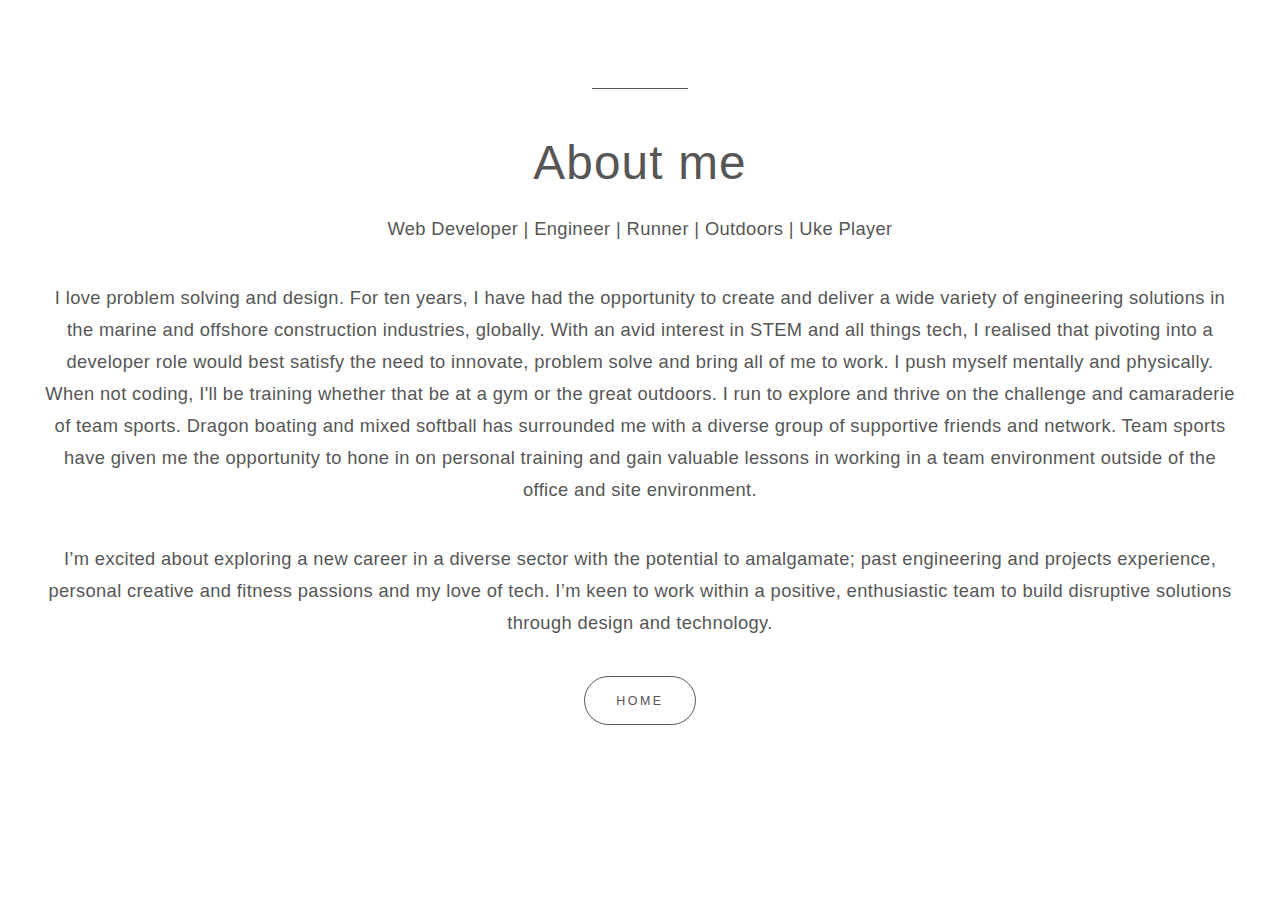
==== commit c93e9069: "basic portfolio" ====
--- a/aboutme.html
+++ b/aboutme.html
@@ -21,11 +21,10 @@
 						<div class="inner">
 							<header class="major">
 								<h1>About me</h1>
+                <!-- <span class="image"><img src="images/droid.jpg" alt="" /></span> -->
 								<p>Web Developer | Engineer | Runner | Outdoors | Uke Player</p>
-							<span class="image main"><img src="images/pic01.jpg" alt="" /></span>
-							<p>I love problem solving and design. For ten years, I have had the opportunity to create and deliver a wide variety of engineering solutions in the marine and offshore construction industries globally.  With an avid interest in STEM and all things tech, I realised that pivoting into a developer role would best satisfy the need to innovate, problem solve and bring all of me to work. </p>
 
-							<p>Completing Engineering and Management degrees from University of Strathclyde and Durham, respectively, has given me necessary skills in tackling any problem whether technical or business focused. With experience of technical engineering positions coupled with project managing roles, in my career thus far, I have gained an eye for detail whilst having a clarity of the strategic bigger picture.</p>
+							<p>I love problem solving and design. For ten years, I have had the opportunity to create and deliver a wide variety of engineering solutions in the marine and offshore construction industries, globally.  With an avid interest in STEM and all things tech, I realised that pivoting into a developer role would best satisfy the need to innovate, problem solve and bring all of me to work. I push myself mentally and physically. When not coding, I'll be training whether that be at a gym or the great outdoors. I run to explore and thrive on the challenge and camaraderie of team sports. Dragon boating and mixed softball has surrounded me with a diverse group of supportive friends and network. Team sports have given me the opportunity to hone in on personal training and gain valuable lessons in working in a team environment outside of the office and site environment.</p>
 
 							<p>I’m excited about exploring a new career in a diverse sector with the potential to amalgamate; past engineering and projects experience, personal creative and fitness passions and my love of tech. I’m keen to work within a positive, enthusiastic team to build disruptive solutions through design and technology.</p>
 
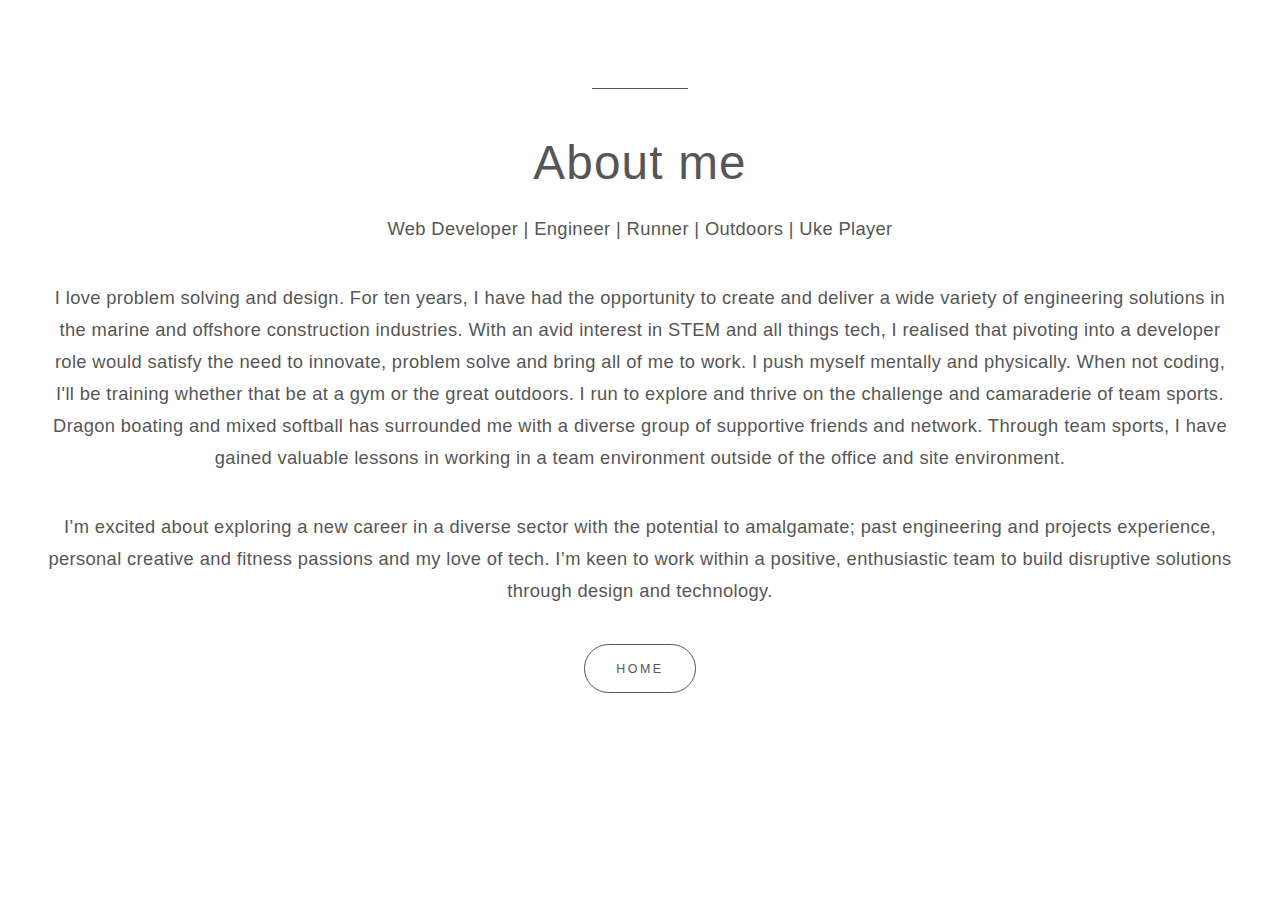
==== commit b773fa65: "tidy text" ====
--- a/aboutme.html
+++ b/aboutme.html
@@ -24,7 +24,7 @@
                 <!-- <span class="image"><img src="images/droid.jpg" alt="" /></span> -->
 								<p>Web Developer | Engineer | Runner | Outdoors | Uke Player</p>
 
-							<p>I love problem solving and design. For ten years, I have had the opportunity to create and deliver a wide variety of engineering solutions in the marine and offshore construction industries, globally.  With an avid interest in STEM and all things tech, I realised that pivoting into a developer role would best satisfy the need to innovate, problem solve and bring all of me to work. I push myself mentally and physically. When not coding, I'll be training whether that be at a gym or the great outdoors. I run to explore and thrive on the challenge and camaraderie of team sports. Dragon boating and mixed softball has surrounded me with a diverse group of supportive friends and network. Team sports have given me the opportunity to hone in on personal training and gain valuable lessons in working in a team environment outside of the office and site environment.</p>
+							<p>I love problem solving and design. For ten years, I have had the opportunity to create and deliver a wide variety of engineering solutions in the marine and offshore construction industries.  With an avid interest in STEM and all things tech, I realised that pivoting into a developer role would satisfy the need to innovate, problem solve and bring all of me to work. I push myself mentally and physically. When not coding, I'll be training whether that be at a gym or the great outdoors. I run to explore and thrive on the challenge and camaraderie of team sports. Dragon boating and mixed softball has surrounded me with a diverse group of supportive friends and network. Through team sports, I have gained valuable lessons in working in a team environment outside of the office and site environment.</p>
 
 							<p>I’m excited about exploring a new career in a diverse sector with the potential to amalgamate; past engineering and projects experience, personal creative and fitness passions and my love of tech. I’m keen to work within a positive, enthusiastic team to build disruptive solutions through design and technology.</p>
 
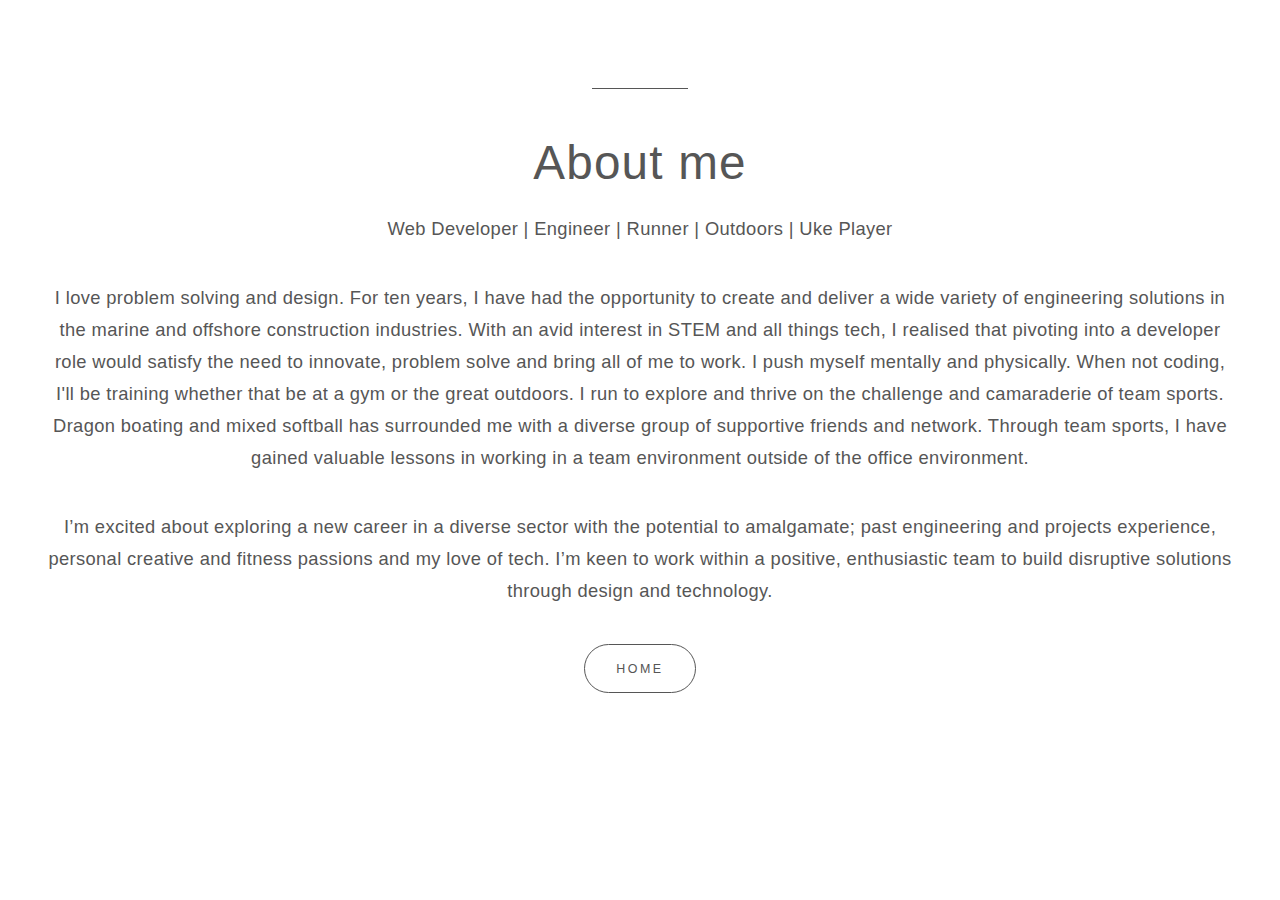
==== commit ab02f670: "test" ====
--- a/aboutme.html
+++ b/aboutme.html
@@ -24,7 +24,7 @@
                 <!-- <span class="image"><img src="images/droid.jpg" alt="" /></span> -->
 								<p>Web Developer | Engineer | Runner | Outdoors | Uke Player</p>
 
-							<p>I love problem solving and design. For ten years, I have had the opportunity to create and deliver a wide variety of engineering solutions in the marine and offshore construction industries.  With an avid interest in STEM and all things tech, I realised that pivoting into a developer role would satisfy the need to innovate, problem solve and bring all of me to work. I push myself mentally and physically. When not coding, I'll be training whether that be at a gym or the great outdoors. I run to explore and thrive on the challenge and camaraderie of team sports. Dragon boating and mixed softball has surrounded me with a diverse group of supportive friends and network. Through team sports, I have gained valuable lessons in working in a team environment outside of the office and site environment.</p>
+							<p>I love problem solving and design. For ten years, I have had the opportunity to create and deliver a wide variety of engineering solutions in the marine and offshore construction industries.  With an avid interest in STEM and all things tech, I realised that pivoting into a developer role would satisfy the need to innovate, problem solve and bring all of me to work. I push myself mentally and physically. When not coding, I'll be training whether that be at a gym or the great outdoors. I run to explore and thrive on the challenge and camaraderie of team sports. Dragon boating and mixed softball has surrounded me with a diverse group of supportive friends and network. Through team sports, I have gained valuable lessons in working in a team environment outside of the office environment.</p>
 
 							<p>I’m excited about exploring a new career in a diverse sector with the potential to amalgamate; past engineering and projects experience, personal creative and fitness passions and my love of tech. I’m keen to work within a positive, enthusiastic team to build disruptive solutions through design and technology.</p>
 
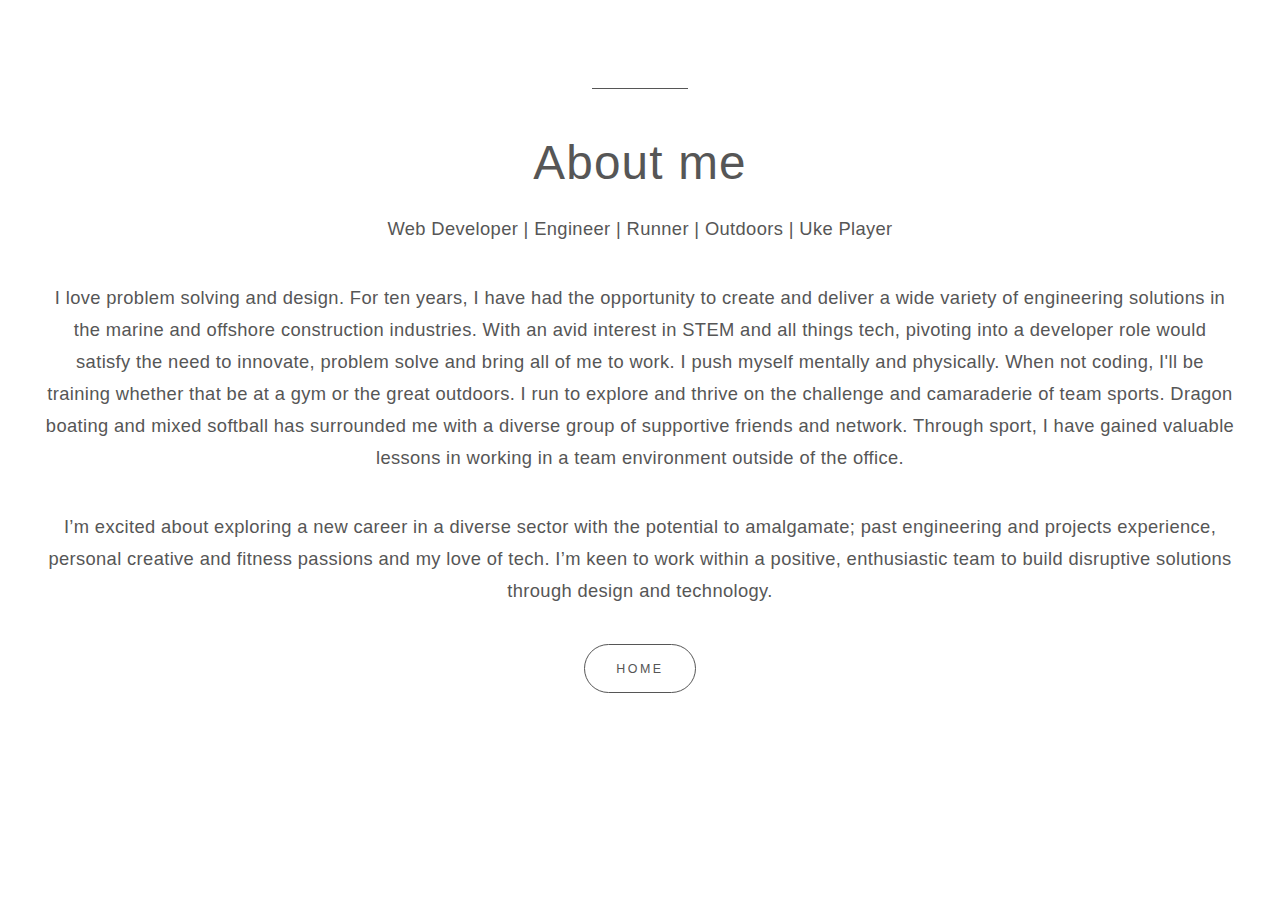
==== commit 67934f70: "basic review" ====
--- a/aboutme.html
+++ b/aboutme.html
@@ -21,10 +21,10 @@
 						<div class="inner">
 							<header class="major">
 								<h1>About me</h1>
-                <!-- <span class="image"><img src="images/droid.jpg" alt="" /></span> -->
+
 								<p>Web Developer | Engineer | Runner | Outdoors | Uke Player</p>
 
-							<p>I love problem solving and design. For ten years, I have had the opportunity to create and deliver a wide variety of engineering solutions in the marine and offshore construction industries.  With an avid interest in STEM and all things tech, I realised that pivoting into a developer role would satisfy the need to innovate, problem solve and bring all of me to work. I push myself mentally and physically. When not coding, I'll be training whether that be at a gym or the great outdoors. I run to explore and thrive on the challenge and camaraderie of team sports. Dragon boating and mixed softball has surrounded me with a diverse group of supportive friends and network. Through team sports, I have gained valuable lessons in working in a team environment outside of the office environment.</p>
+							<p>I love problem solving and design. For ten years, I have had the opportunity to create and deliver a wide variety of engineering solutions in the marine and offshore construction industries.  With an avid interest in STEM and all things tech, pivoting into a developer role would satisfy the need to innovate, problem solve and bring all of me to work. I push myself mentally and physically. When not coding, I'll be training whether that be at a gym or the great outdoors. I run to explore and thrive on the challenge and camaraderie of team sports. Dragon boating and mixed softball has surrounded me with a diverse group of supportive friends and network. Through sport, I have gained valuable lessons in working in a team environment outside of the office.</p>
 
 							<p>I’m excited about exploring a new career in a diverse sector with the potential to amalgamate; past engineering and projects experience, personal creative and fitness passions and my love of tech. I’m keen to work within a positive, enthusiastic team to build disruptive solutions through design and technology.</p>
 
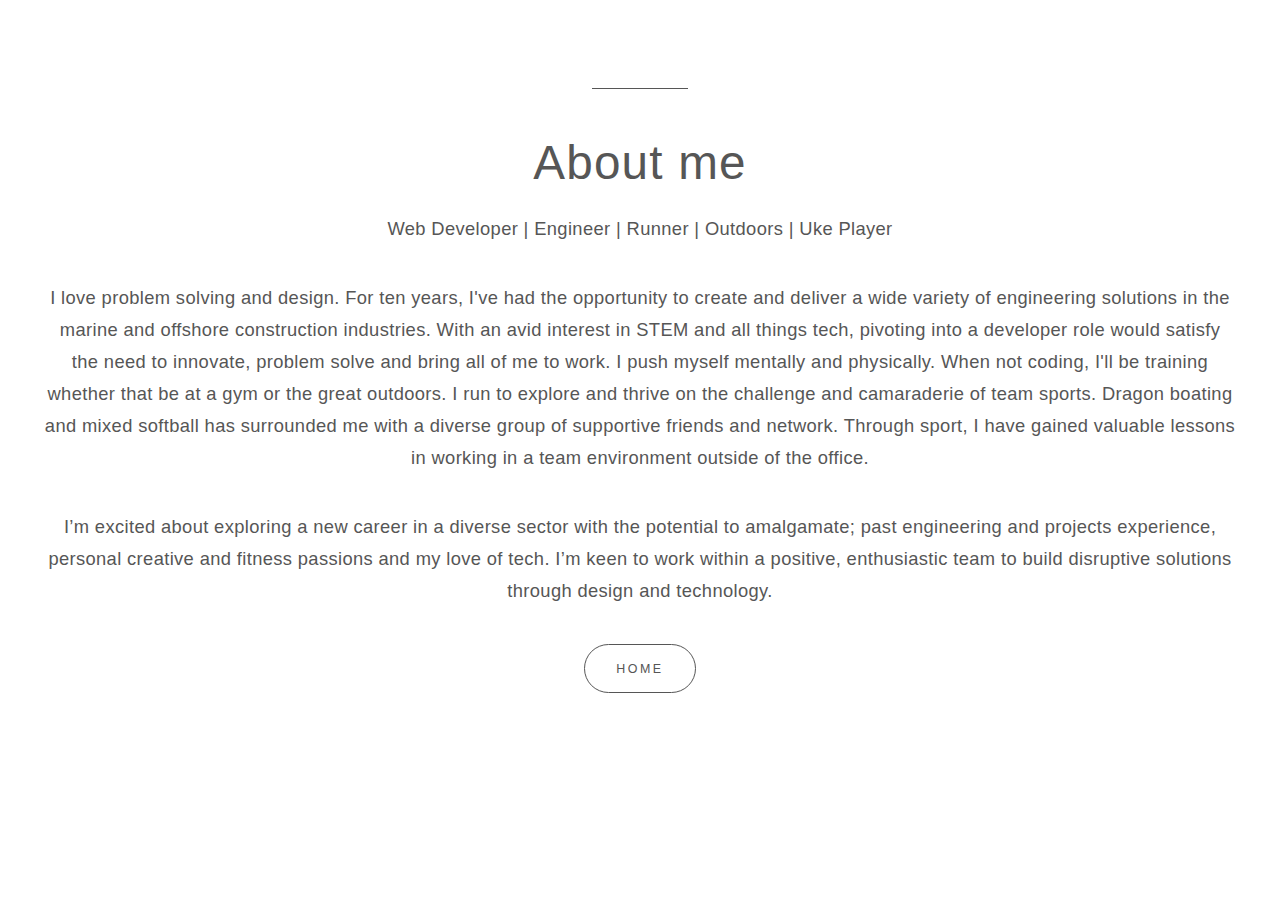
==== commit f3bf4efe: "text and image tests" ====
--- a/aboutme.html
+++ b/aboutme.html
@@ -20,11 +20,14 @@
 					<section id="main" class="wrapper style1">
 						<div class="inner">
 							<header class="major">
+
+                <!-- <span class="image"><img src="images/droid.png" alt="" /></span> -->
+
 								<h1>About me</h1>
 
 								<p>Web Developer | Engineer | Runner | Outdoors | Uke Player</p>
 
-							<p>I love problem solving and design. For ten years, I have had the opportunity to create and deliver a wide variety of engineering solutions in the marine and offshore construction industries.  With an avid interest in STEM and all things tech, pivoting into a developer role would satisfy the need to innovate, problem solve and bring all of me to work. I push myself mentally and physically. When not coding, I'll be training whether that be at a gym or the great outdoors. I run to explore and thrive on the challenge and camaraderie of team sports. Dragon boating and mixed softball has surrounded me with a diverse group of supportive friends and network. Through sport, I have gained valuable lessons in working in a team environment outside of the office.</p>
+							<p>I love problem solving and design. For ten years, I've had the opportunity to create and deliver a wide variety of engineering solutions in the marine and offshore construction industries.  With an avid interest in STEM and all things tech, pivoting into a developer role would satisfy the need to innovate, problem solve and bring all of me to work. I push myself mentally and physically. When not coding, I'll be training whether that be at a gym or the great outdoors. I run to explore and thrive on the challenge and camaraderie of team sports. Dragon boating and mixed softball has surrounded me with a diverse group of supportive friends and network. Through sport, I have gained valuable lessons in working in a team environment outside of the office.</p>
 
 							<p>I’m excited about exploring a new career in a diverse sector with the potential to amalgamate; past engineering and projects experience, personal creative and fitness passions and my love of tech. I’m keen to work within a positive, enthusiastic team to build disruptive solutions through design and technology.</p>
 
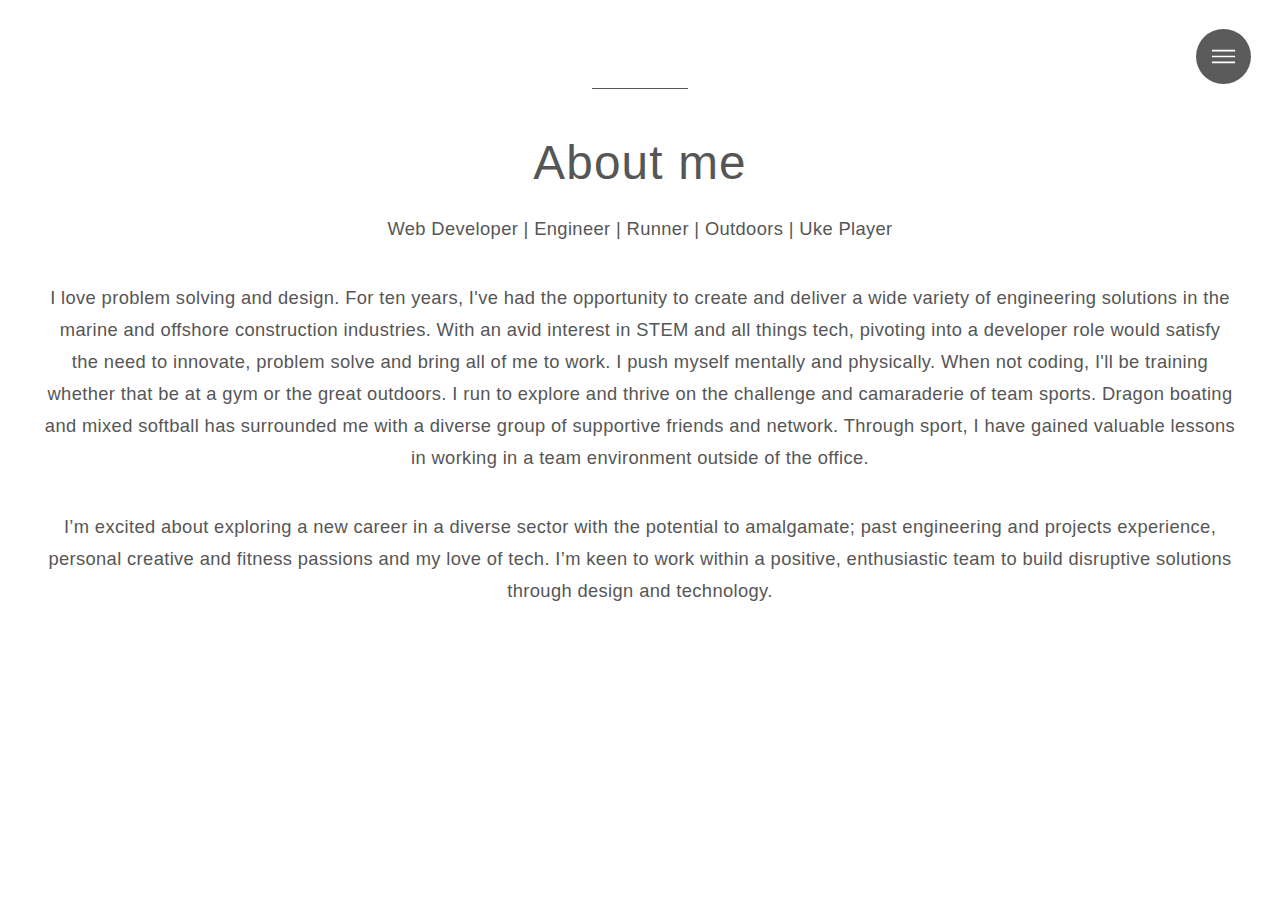
==== commit fe754723: "page holder for ongoing projects & switch from button to menu" ====
--- a/aboutme.html
+++ b/aboutme.html
@@ -11,6 +11,26 @@
 		<!--[if lte IE 8]><link rel="stylesheet" href="assets/css/ie8.css" /><![endif]-->
 	</head>
 	<body>
+
+    <!-- Header -->
+      <header id="header">
+        <nav>
+          <ul>
+            <li><a href="#menu">Menu</a><li>
+          </ul>
+        </nav>
+      </header>
+
+
+      <!-- Menu -->
+        <nav id="menu">
+          <h2>Menu</h2>
+          <ul class="links">
+            <li><a href="index.html">Home</a></li>
+            <li><a href="aboutme.html">About Me</a></li>
+            <li><a href="wip.html">Ongoing Projects</a></li>
+          </ul>
+        </nav>
 
 
 		<!-- Wrapper -->
@@ -31,9 +51,9 @@
 
 							<p>I’m excited about exploring a new career in a diverse sector with the potential to amalgamate; past engineering and projects experience, personal creative and fitness passions and my love of tech. I’m keen to work within a positive, enthusiastic team to build disruptive solutions through design and technology.</p>
 
-              <ul class="actions">
+              <!-- <ul class="actions">
                 <li><a href="index.html" class="button big">Home</a></li>
-              </ul>
+              </ul> -->
 
               </header>
 						</div>
